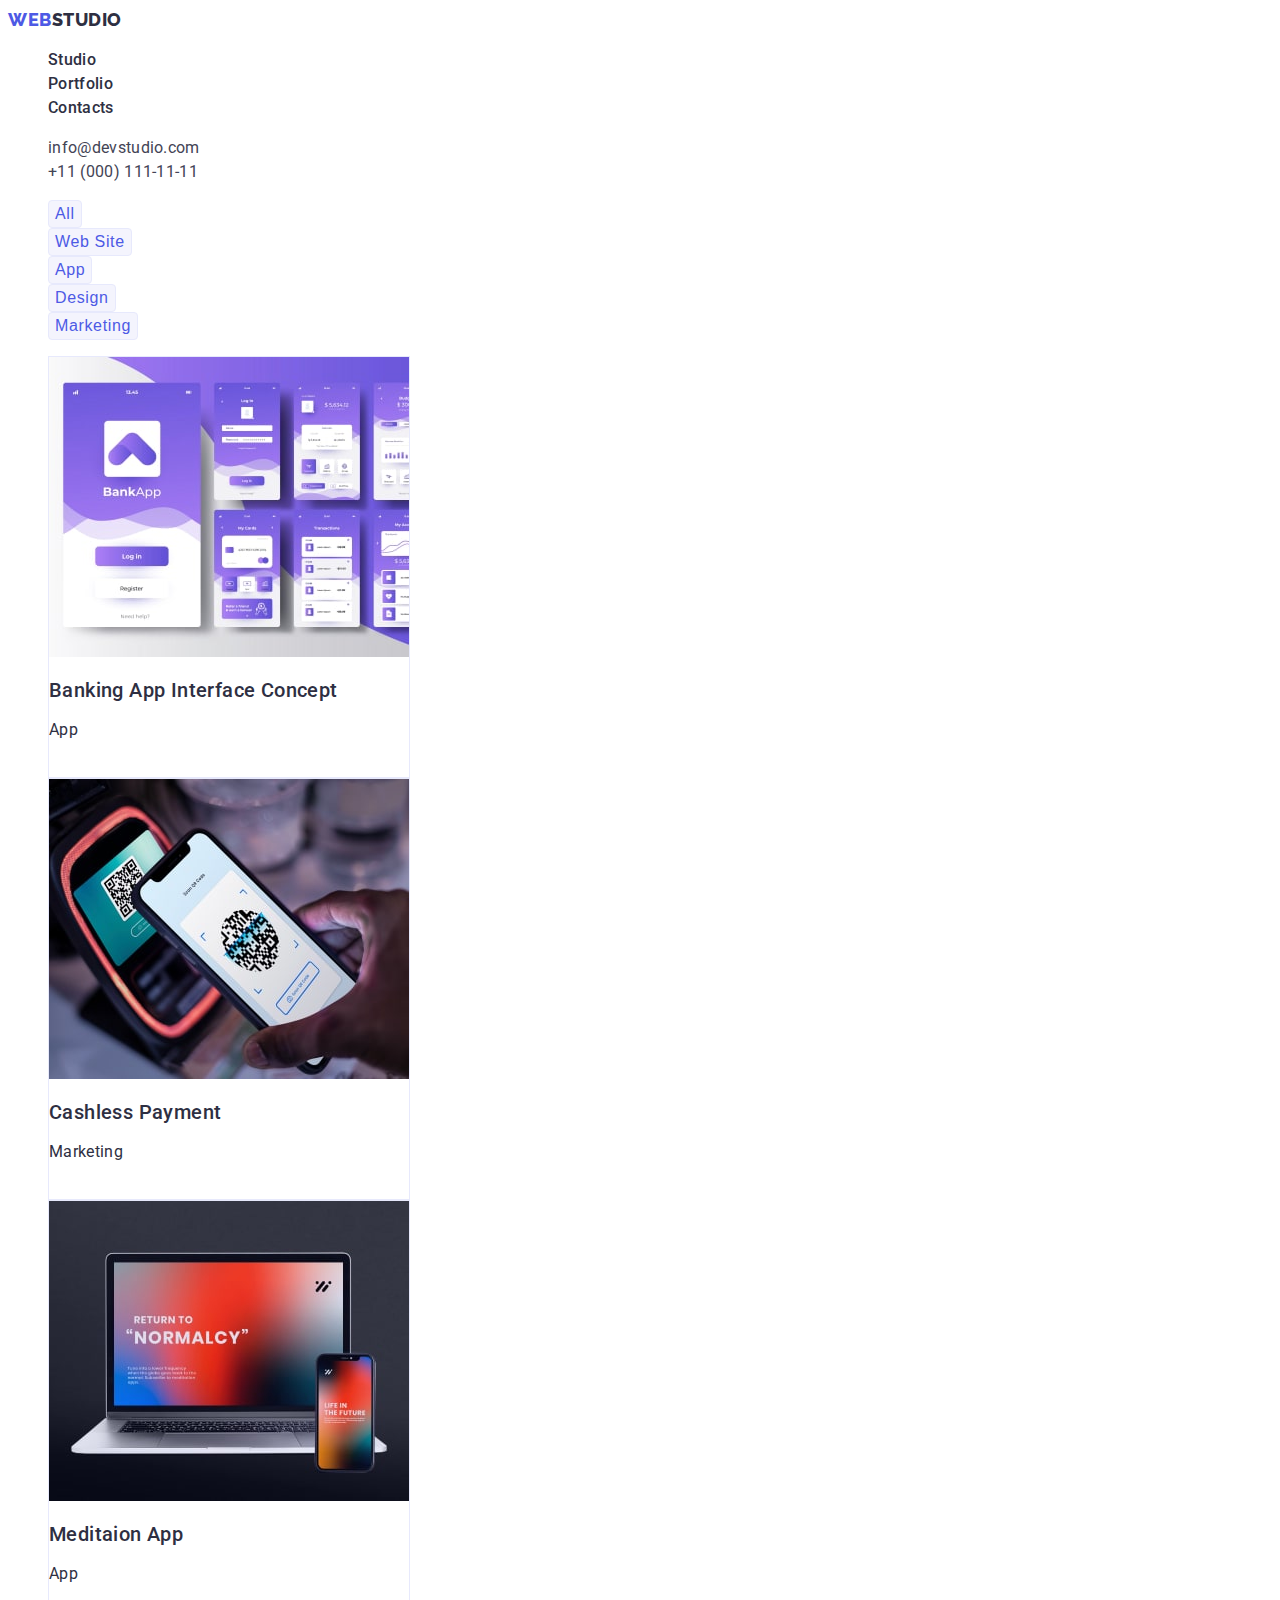
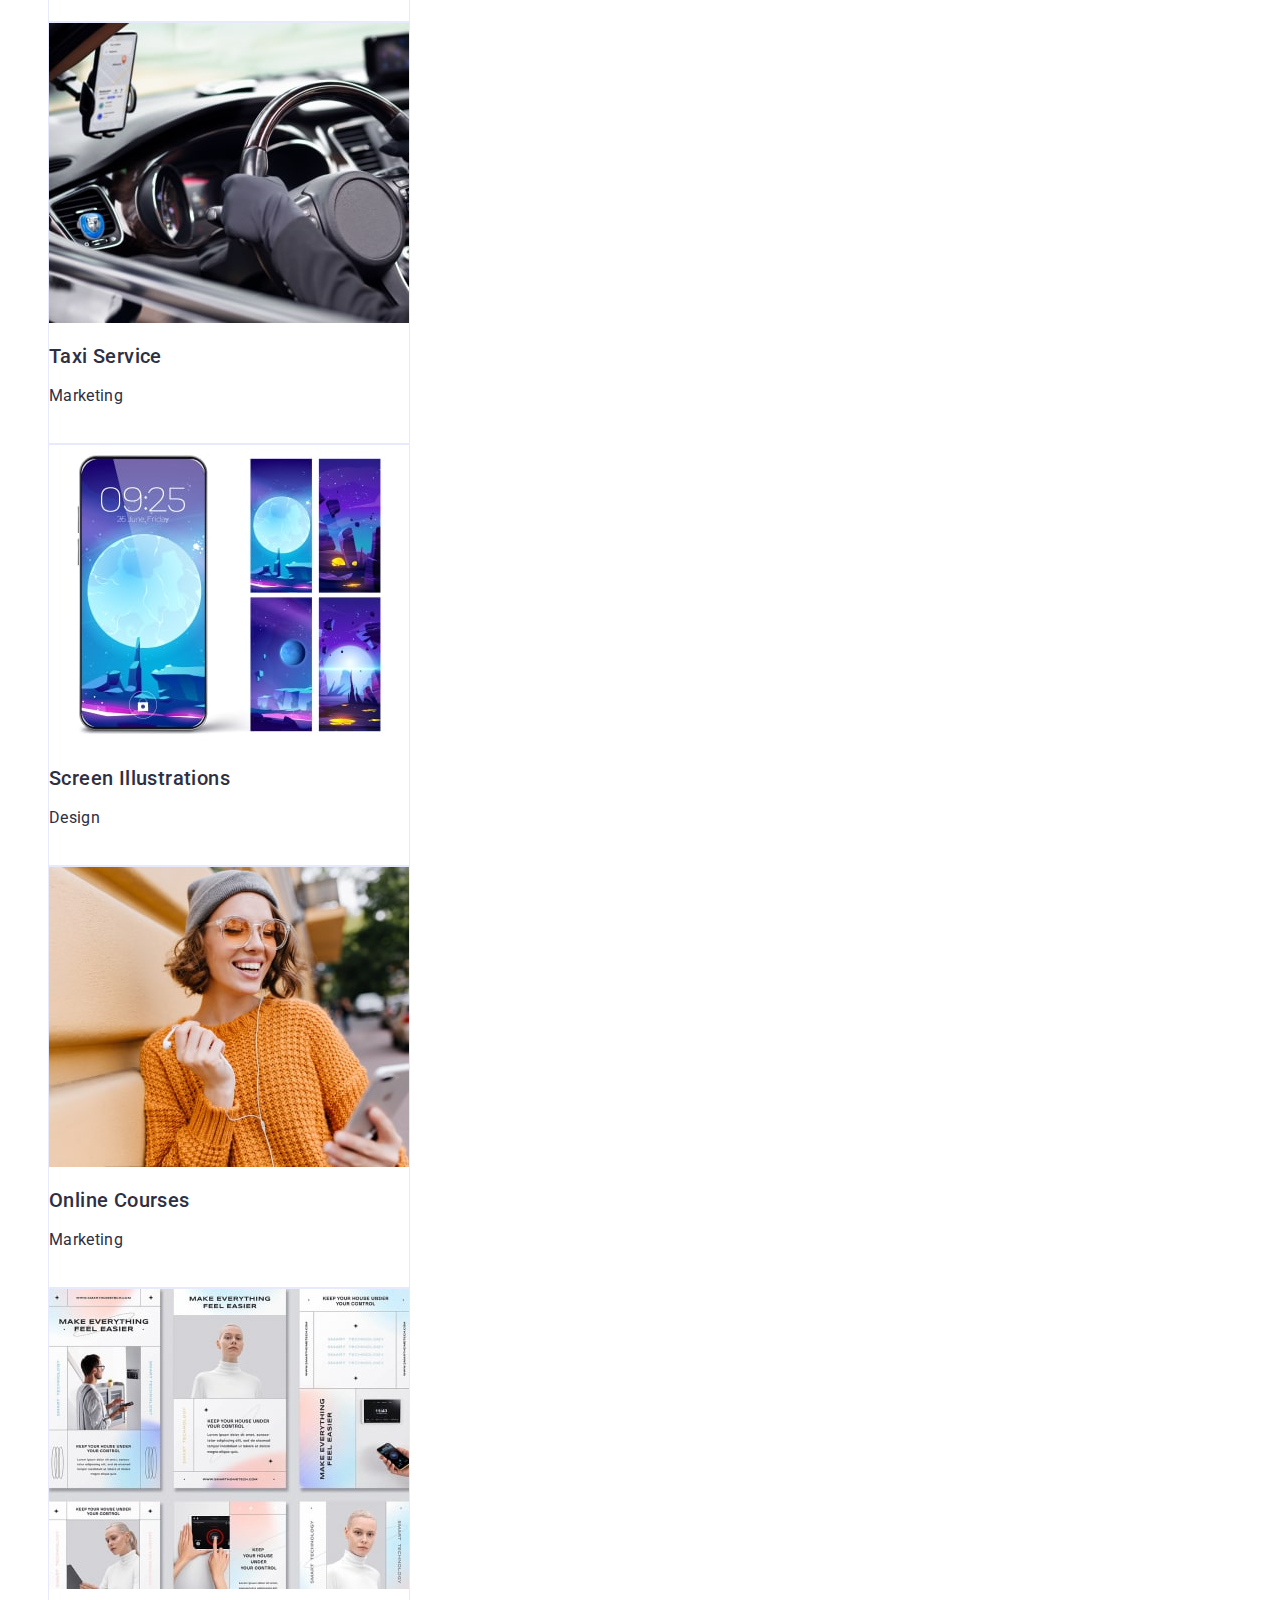
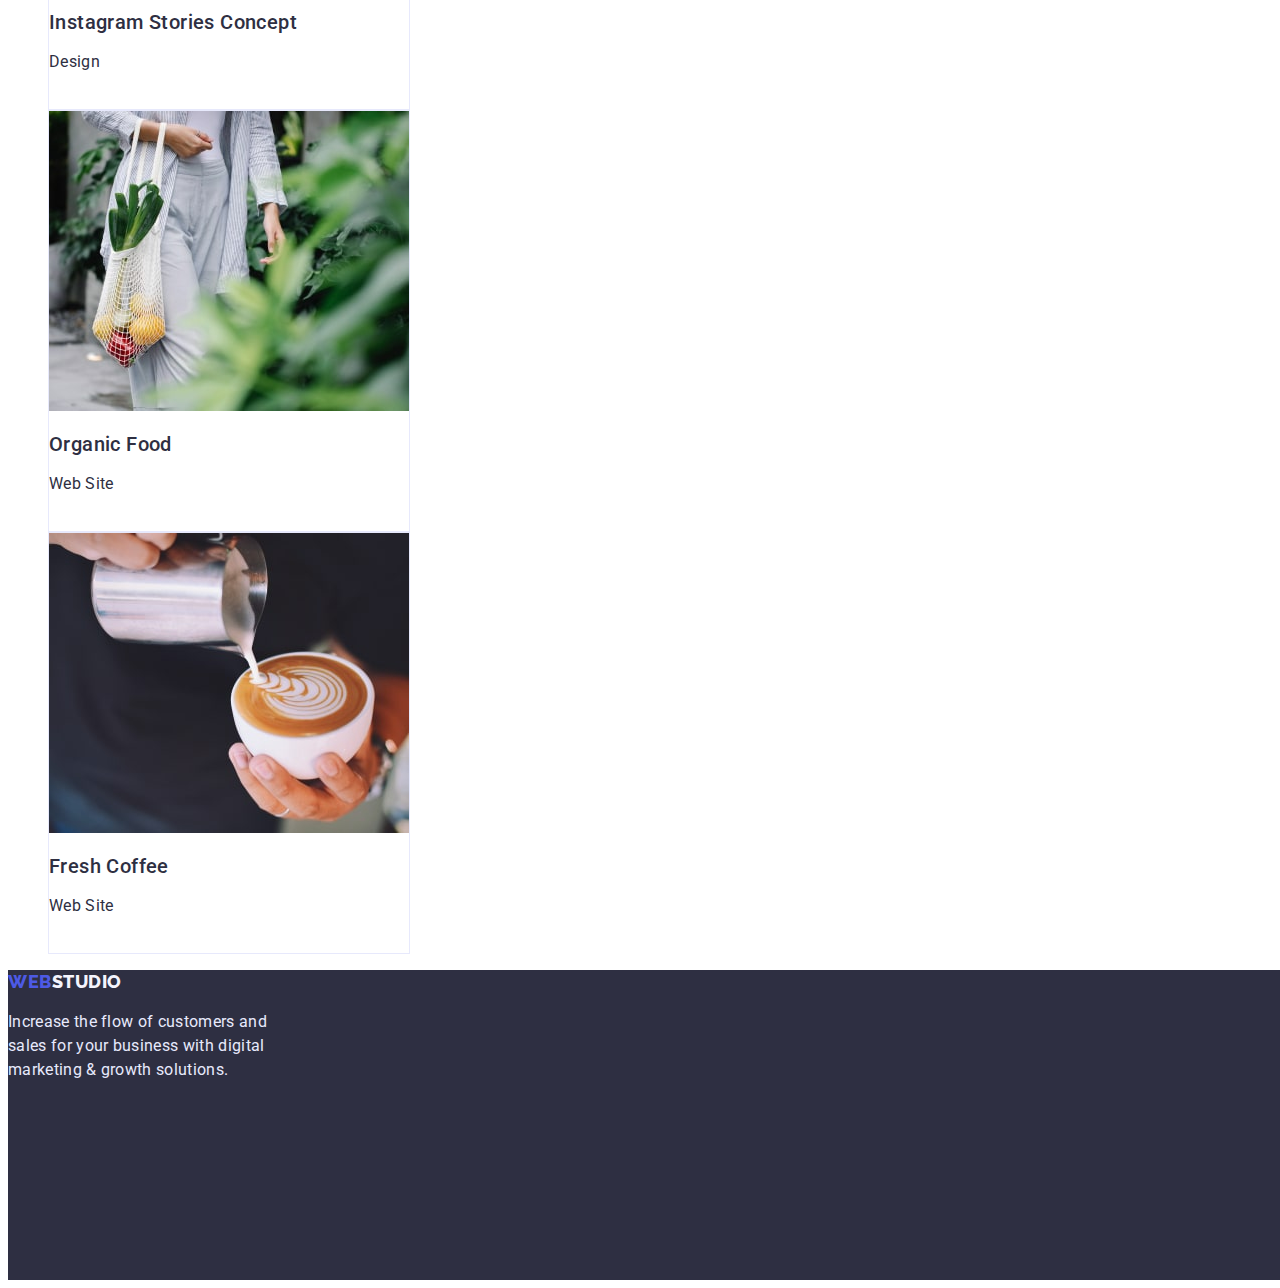
==== portfolio.html @ f9a65865 "corections v1" ====
<!DOCTYPE html>
<html lang="en">
  <head>
    <meta charset="UTF-8"/>
    <meta http-equiv="X-UA-Compatible" content="IE=edge"/>
    <meta name="viewport" content="width=device-width, initial-scale=1.0"/>
    <title>WebStudio</title>
    <link rel="stylesheet" href="./css/styles.css">
    <link rel="preconnect" href="https://fonts.googleapis.com">
    <link rel="preconnect" href="https://fonts.gstatic.com" crossorigin>
    <link href="https://fonts.googleapis.com/css2?family=Raleway:wght@800&family=Roboto:wght@400;500;700;900&display=swap" rel="stylesheet">
  </head>
  <body>
    <header>
      <nav>
        <a href="./index.html" class="logo">Web<span class="logo-color-header">Studio</span></a>
        <ul class="list">
          <li><a href="./index.html" class="link-studio">Studio</a></li>
          <li><a href="./portfolio.html" class="link-portfolio">Portfolio</a></li>
          <li><a href="" class="link-contacts">Contacts</a></li>
        </ul>
      </nav>
      <address class="contacts">
        <ul class="list">
          <li><a href="mailto:info@devstudio.com" class="mail">info@devstudio.com</a></li>
          <li><a href="tel:+110001111111" class="tel">+11 (000) 111-11-11</a></li>
        </ul>
      </address>
    </header>
    <main>
      <div>
        <ul class="list">
          <li><button type="button" class="portfolio-buttons">All</button></li>
          <li><button type="button" class="portfolio-buttons">Web Site</button></li>
          <li><button type="button" class="portfolio-buttons">App</button></li>
          <li><button type="button" class="portfolio-buttons">Design</button></li>
          <li><button type="button" class="portfolio-buttons">Marketing</button></li>
        </ul>
      </div>
      <section class="portfolio">
        <h1 hidden>Our Products</h1>
        <ul class="list">
          <li class="portfolio-item">
            <a href="" class="portfolio-link"><img src="./images/portfolio/bankapp.jpg" alt="Illustration of banking app" width="360" height="300">
            <h2 class="portfolio-title">Banking App Interface Concept</h2>
            <p class="portfolio-description">App</p></a>
          </li>
          <li class="portfolio-item">
            <a href="" class="portfolio-link"><img src="./images/portfolio/cashless.jpg" alt="Payment with phone" width="360" height="300">
            <h2 class="portfolio-title">Cashless Payment</h2>
            <p class="portfolio-description">Marketing</p></a>
          </li>
          <li class="portfolio-item">
              <a href="" class="portfolio-link"><img src="./images/portfolio/meditationapp.jpg" width="360" height="300" alt="Illustration of meditation app">
              <h2 class="portfolio-title">Meditaion App</h2>
            <p class="portfolio-description">App</p></a>
          </li>
          <li class="portfolio-item">
            <a href="" class="portfolio-link"><img src="./images/portfolio/taxi.jpg" width="360" height="300" alt="Man is driving a car">
            <h2 class="portfolio-title">Taxi Service</h2>
            <p class="portfolio-description">Marketing</p></a>
          </li>
          <li class="portfolio-item">
            <a href="" class="portfolio-link"><img src="./images/portfolio/illustrations.jpg" width="360" height="300" alt="Opened screen illustrations app">
            <h2 class="portfolio-title">Screen Illustrations</h2>
            <p class="portfolio-description">Design</p></a>
          </li>
          <li class="portfolio-item">
            <a href="" class="portfolio-link"><img src="./images/portfolio/courses.jpg" width="360" height="300" alt="Woman is listening to music">
            <h2 class="portfolio-title">Online Courses</h2>
            <p class="portfolio-description">Marketing</p></a>
          </li>
          <li class="portfolio-item">
            <a href="" class="portfolio-link"><img src="./images/portfolio/instagramconcept.jpg" width="360" height="300" alt="Design concept">
            <h2 class="portfolio-title">Instagram Stories Concept</h2>
            <p class="portfolio-description">Design</p></a>
          </li>
          <li class="portfolio-item">
            <a href="" class="portfolio-link"><img src="./images/portfolio/organic.jpg" width="360" height="300" alt="Woman is carrying products">
            <h2 class="portfolio-title">Organic Food</h2>
            <p class="portfolio-description">Web Site</p></a>
          </li>
          <li class="portfolio-item">
            <a href="" class="portfolio-link"><img src="./images/portfolio/coffee.jpg" width="360" height="300" alt="Man is making a coffee">
            <h2 class="portfolio-title">Fresh Coffee</h2>
            <p class="portfolio-description">Web Site</p></a>
          </li>
        </ul>
      </section>
    </main>
    <footer class="footer">
      <a href="./index.html" class="logo">Web<span class="logo-color-footer">Studio</span></a>
      <p class="footer-text">
        Increase the flow of customers and sales for your business with digital
        marketing & growth solutions.
      </p>
    </footer>
  </body>
</html>
---- css/styles.css ----
:root {
    --text-color:#434455;
    --subtext-color:#8E8F99;
    --hero-background:#2E2F42;
    --brand-color:#4D5AE5;
    --background-color:#FFFFFF;
    --light-background:#F4F4FD;
    --navy-blue:#2E2F42;
    --button-hover:#404BBF;
    --white: #FFFFFF;
    --cornflower: #E7E9FC;
    }
body {
    font-family: 'Roboto', sans-serif;
    color: var(--text-color);
    background-color: var(--background-color);
    width: 1440px;
}
/*header*/
.logo {
    font-family: 'Raleway', sans-serif;
font-weight: 800;
font-size: 18px;
line-height: 1.33;
display: flex;
align-items: center;
letter-spacing: 0.03em;
text-transform: uppercase;
text-decoration: none;
color: var(--brand-color);
}
.logo-color-header {
color: var(--navy-blue);
}
.list {
    list-style: none;
}

.link-portfolio, .link-studio, .link-contacts  {
    font-family: 'Roboto', sans-serif;
font-weight: 500;
font-size: 16px;
line-height: 1.5;
letter-spacing: 0.02em;
text-decoration-line: none;
color: var(--navy-blue);
}
.mail, .tel {
    font-style: normal;
font-size: 16px;
line-height: 1.5;
letter-spacing: 0.02em;
text-decoration: none;
color: var(--text-color);
}
/*hero*/
.hero {
    background-color: var(--hero-background);
height: 600px;
}
.hero-header {
    width: 496px;
height: 120px;
position: absolute;
margin-top: 182px;
margin-left: 472px;
font-weight: 700;
font-size: 56px;
line-height: 1.07;
text-align: center;
letter-spacing: 0.02em;
color: var(--white);
}
.order-button {
    font-family: 'Roboto', sans-serif;
    position: absolute;
width: 169px;
height: 56px;
box-shadow: 0px 4px 4px rgba(0, 0, 0, 0.15);
border-radius: 4px;
color: var(--white);
background-color: var(--brand-color);
margin-top: 356px;
margin-left: 636px;
border: none;
font-weight: 500;
font-size: 16px;
line-height: 1.5;
align-items: center;
letter-spacing: 0.04em;
color: var(--white);
cursor: pointer;
}
.order-button:hover {
    background-color: var(--button-hover);
}
.advantages-title {
    font-weight: 500;
font-size: 20px;
line-height: 1.2;
letter-spacing: 0.02em;
color: var(--navy-blue);
}
.advantages-text {
    font-size: 16px;
line-height: 1.5;
letter-spacing: 0.02em;
}
.products-title, .team-title {
font-weight: 700;
font-size: 36px;
line-height: 40px;
text-align: center;
letter-spacing: 0.02em;
text-transform: capitalize;
color: var(--navy-blue);
}
.team {
    background-color: var(--light-background);
}
.team-member {
    line-height: 1.11;
    width: 264px;
height: 380px;
box-shadow: 0px 1px 6px rgba(46, 47, 66, 0.08), 0px 1px 1px rgba(46, 47, 66, 0.16), 0px 2px 1px rgba(46, 47, 66, 0.08);
border-radius: 0px 0px 4px 4px;
background-color: var(--background-color);
text-align: center;
}
.team-name {
font-weight: 500;
font-size: 20px;
line-height: 1.2;
letter-spacing: 0.02em;
color: var(--navy-blue);
}
.team-profesion {
font-weight: 400;
font-size: 16px;
line-height: 1.5;
letter-spacing: 0.02em;
color: var(--text-color);
}
/*footer*/
.footer {
    background-color: var(--navy-blue);
height: 310px;
}
.logo-color-footer {
    color: var(--light-background);
    
}
.footer-text {
    width: 264px;
height: 72px;
font-size: 16px;
line-height: 1.5;
letter-spacing: 0.02em;
color: var(--cornflower);
}
.link-studio:hover,
.link-portfolio:hover,
.link-contacts:hover,
.mail:hover,
.tel:hover,
.link-studio:active,
.link-portfolio:active,
.link-contacts:active,
.mail:active,
.tel:active {
    color: var(--button-hover);
}
/*portfolio*/
.portfolio-buttons {
font-weight: 500;
font-size: 16px;
line-height: 1.5;
display: flex;
align-items: center;
text-align: center;
letter-spacing: 0.04em;
color: var(--brand-color);
background: var(--light-background);
border: 1px solid var(--cornflower);
border-radius: 4px;
cursor: pointer;
}
.portfolio-buttons:hover {
background-color: var(--button-hover);
color: var(--white);
}
.portfolio-link {
    text-decoration: none;
}
.portfolio-item {
    width: 360px;
height: 420px;
left: 156px;
top: 288px;
background: var(--white);
border: 1px solid var(--cornflower);
}
.portfolio-title {
    text-decoration: none;
font-weight: 500;
font-size: 20px;
line-height: 1.2;
letter-spacing: 0.02em;
color: var(--navy-blue);
}
.portfolio-description {
    text-decoration: none;
font-size: 16px;
line-height: 1.5;
letter-spacing: 0.02em;
color: var(--navy-blue);
}
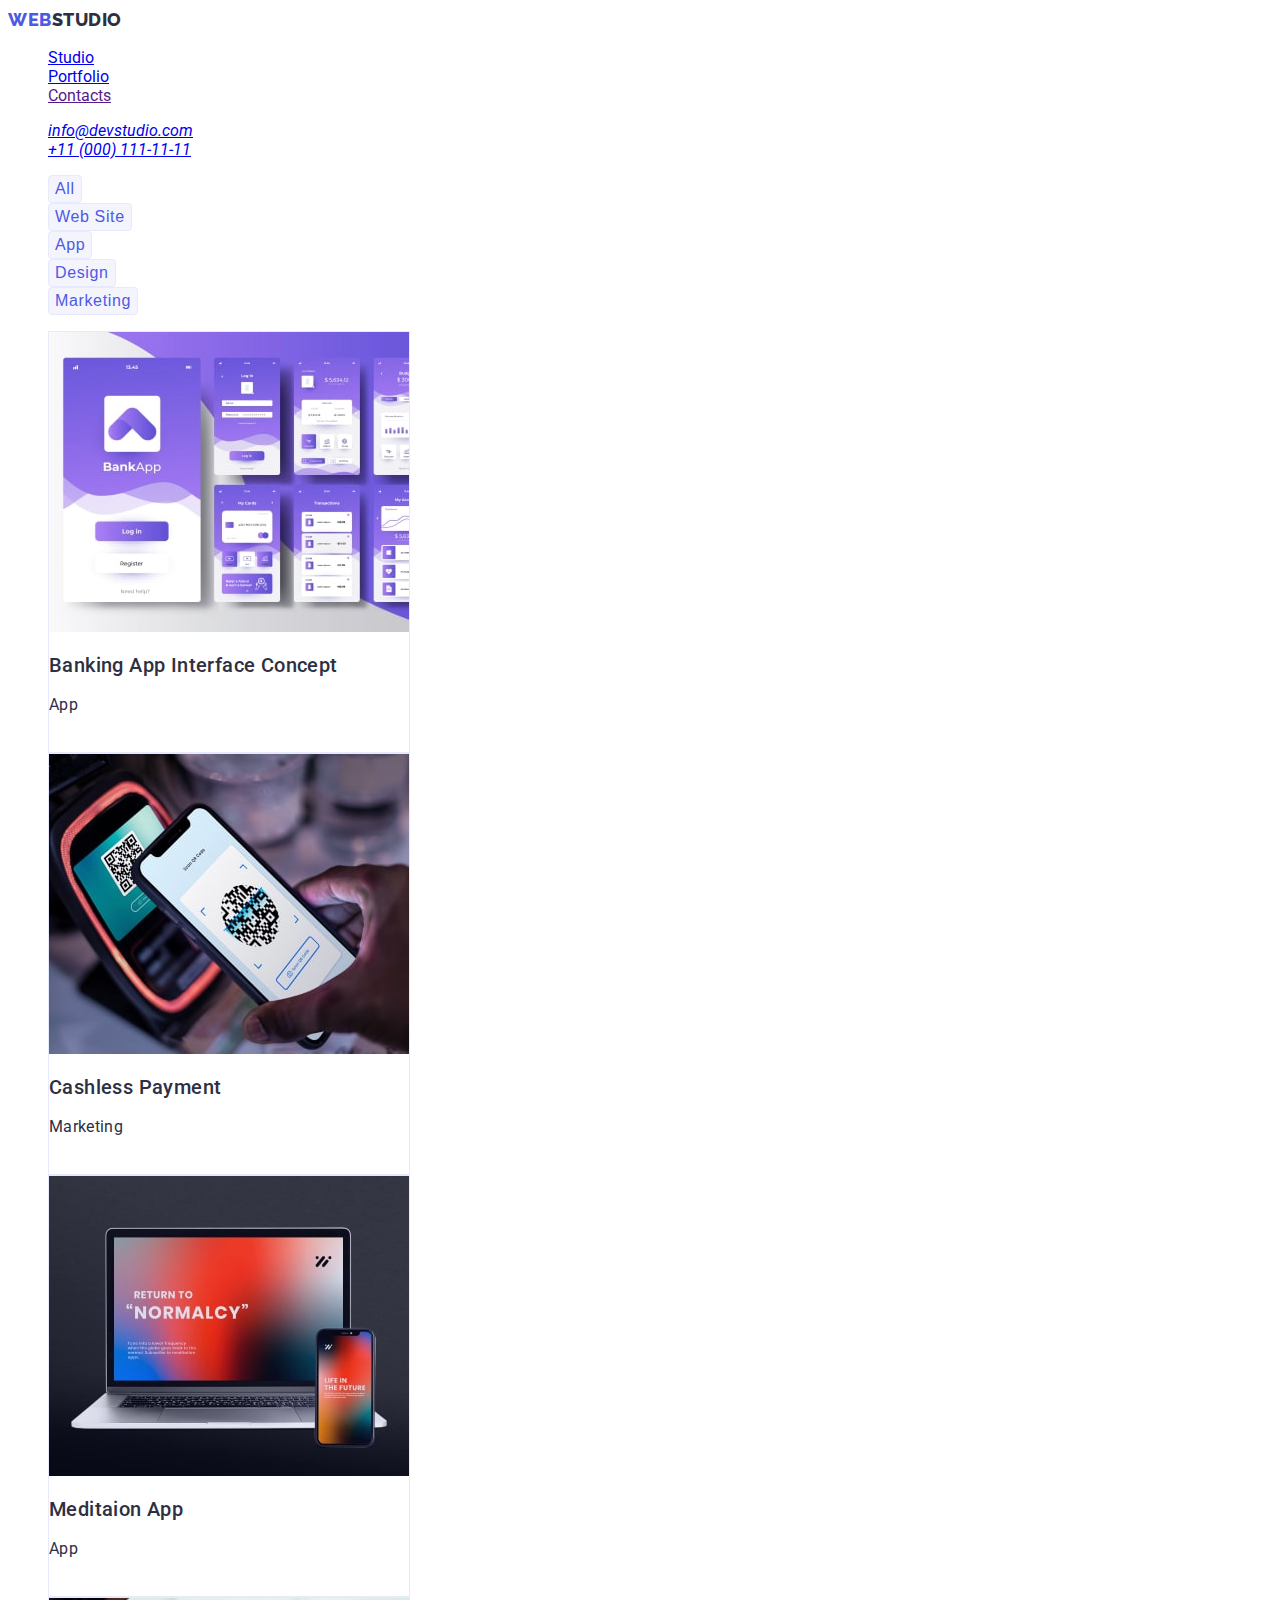
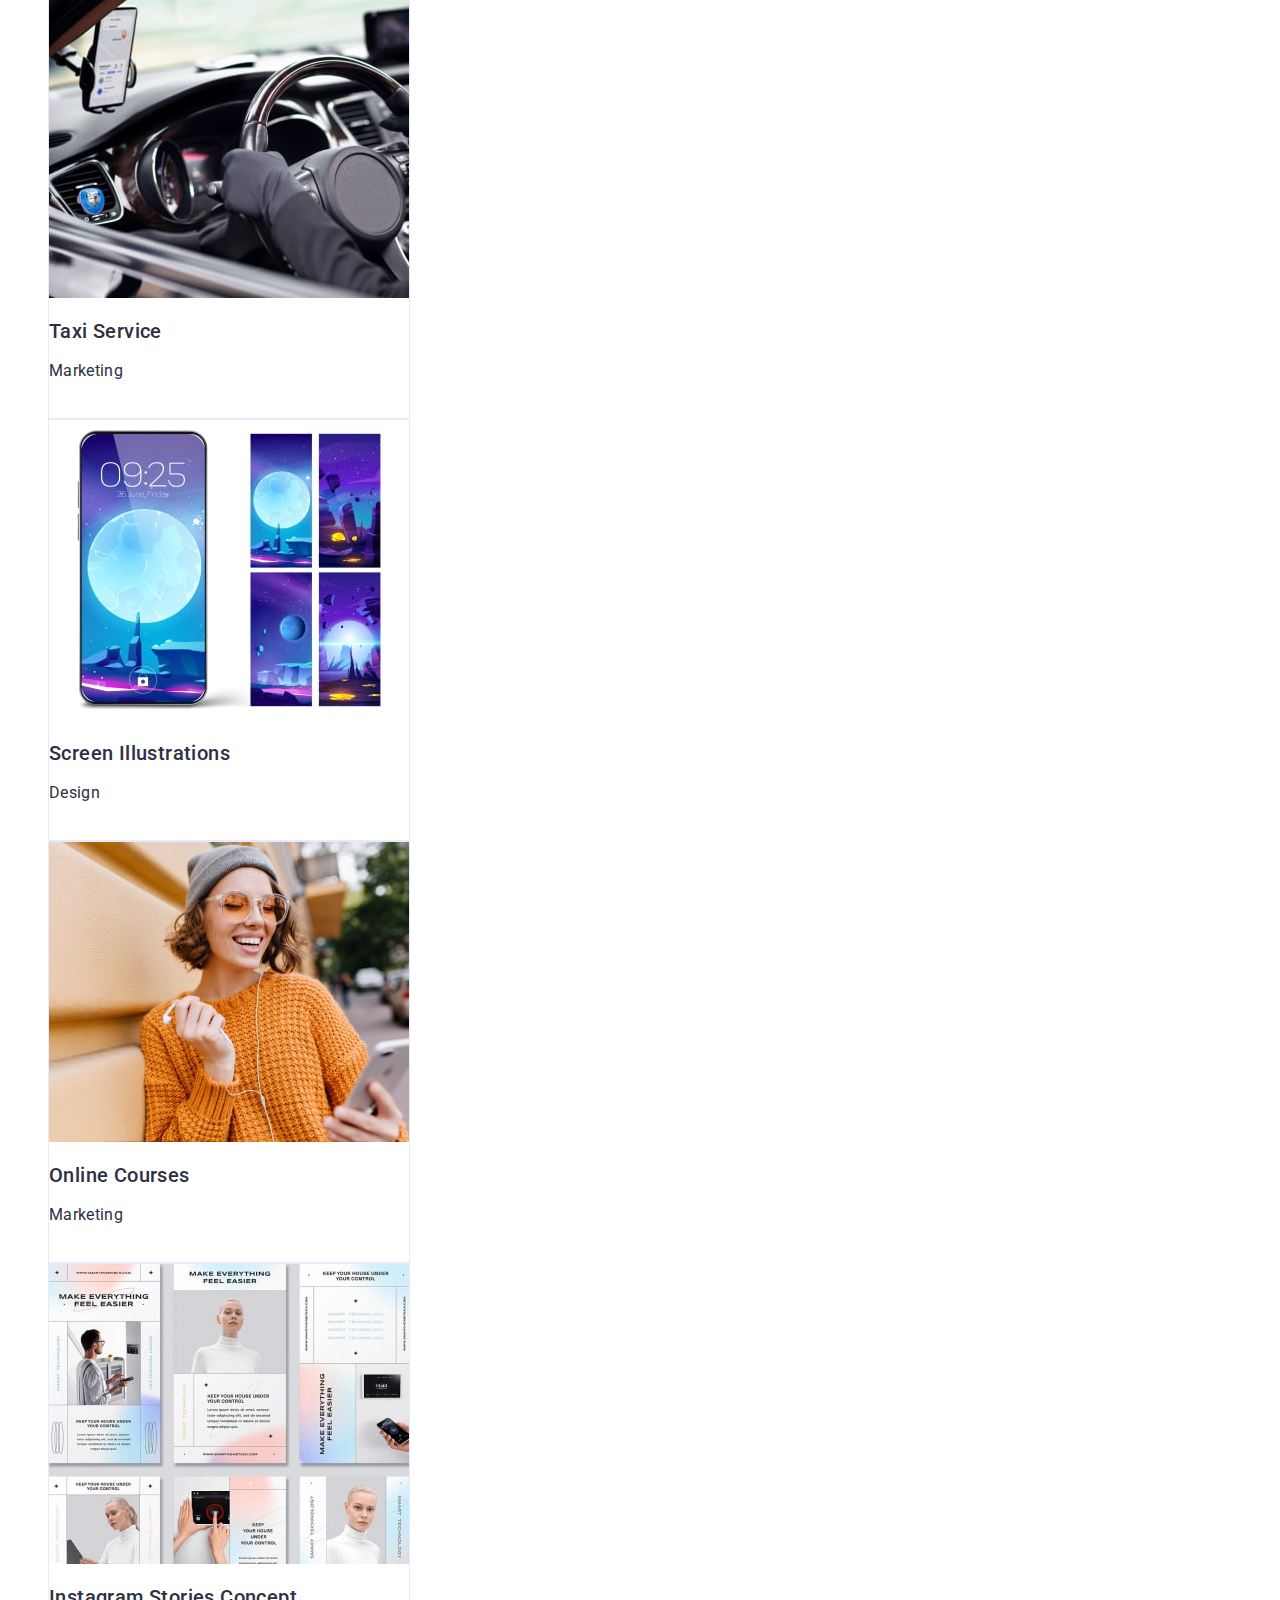
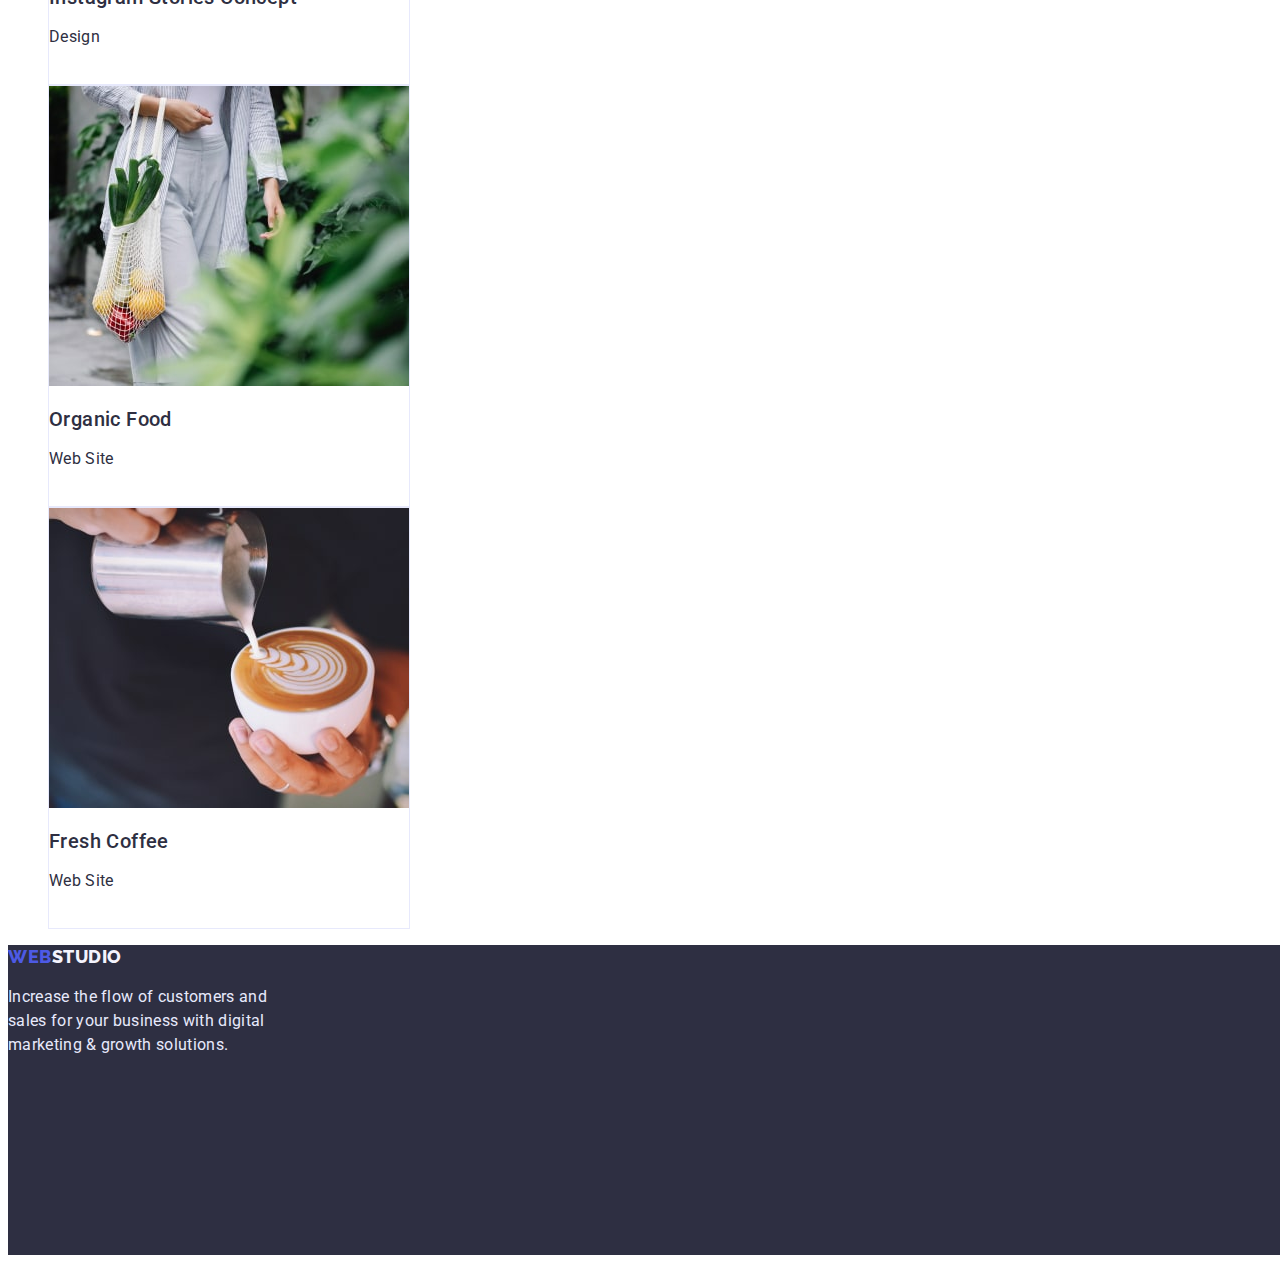
==== commit ec8ab6ab: "corections v2" ====
--- a/portfolio.html
+++ b/portfolio.html
@@ -28,7 +28,7 @@
       </address>
     </header>
     <main>
-      <div>
+      <section>
         <ul class="list">
           <li><button type="button" class="portfolio-buttons">All</button></li>
           <li><button type="button" class="portfolio-buttons">Web Site</button></li>
@@ -36,7 +36,7 @@
           <li><button type="button" class="portfolio-buttons">Design</button></li>
           <li><button type="button" class="portfolio-buttons">Marketing</button></li>
         </ul>
-      </div>
+      </section>
       <section class="portfolio">
         <h1 hidden>Our Products</h1>
         <ul class="list">
--- a/css/styles.css
+++ b/css/styles.css
@@ -36,7 +36,7 @@
     list-style: none;
 }
 
-.link-portfolio, .link-studio, .link-contacts  {
+.link  {
     font-family: 'Roboto', sans-serif;
 font-weight: 500;
 font-size: 16px;
@@ -45,7 +45,7 @@
 text-decoration-line: none;
 color: var(--navy-blue);
 }
-.mail, .tel {
+.mail-tel {
     font-style: normal;
 font-size: 16px;
 line-height: 1.5;
@@ -109,7 +109,7 @@
 .products-title, .team-title {
 font-weight: 700;
 font-size: 36px;
-line-height: 40px;
+line-height: 1.11;
 text-align: center;
 letter-spacing: 0.02em;
 text-transform: capitalize;
@@ -158,16 +158,10 @@
 letter-spacing: 0.02em;
 color: var(--cornflower);
 }
-.link-studio:hover,
-.link-portfolio:hover,
-.link-contacts:hover,
-.mail:hover,
-.tel:hover,
-.link-studio:active,
-.link-portfolio:active,
-.link-contacts:active,
-.mail:active,
-.tel:active {
+.link:hover,
+.mail-tel:hover,
+.link:focus,
+.mail-tel:focus {
     color: var(--button-hover);
 }
 /*portfolio*/
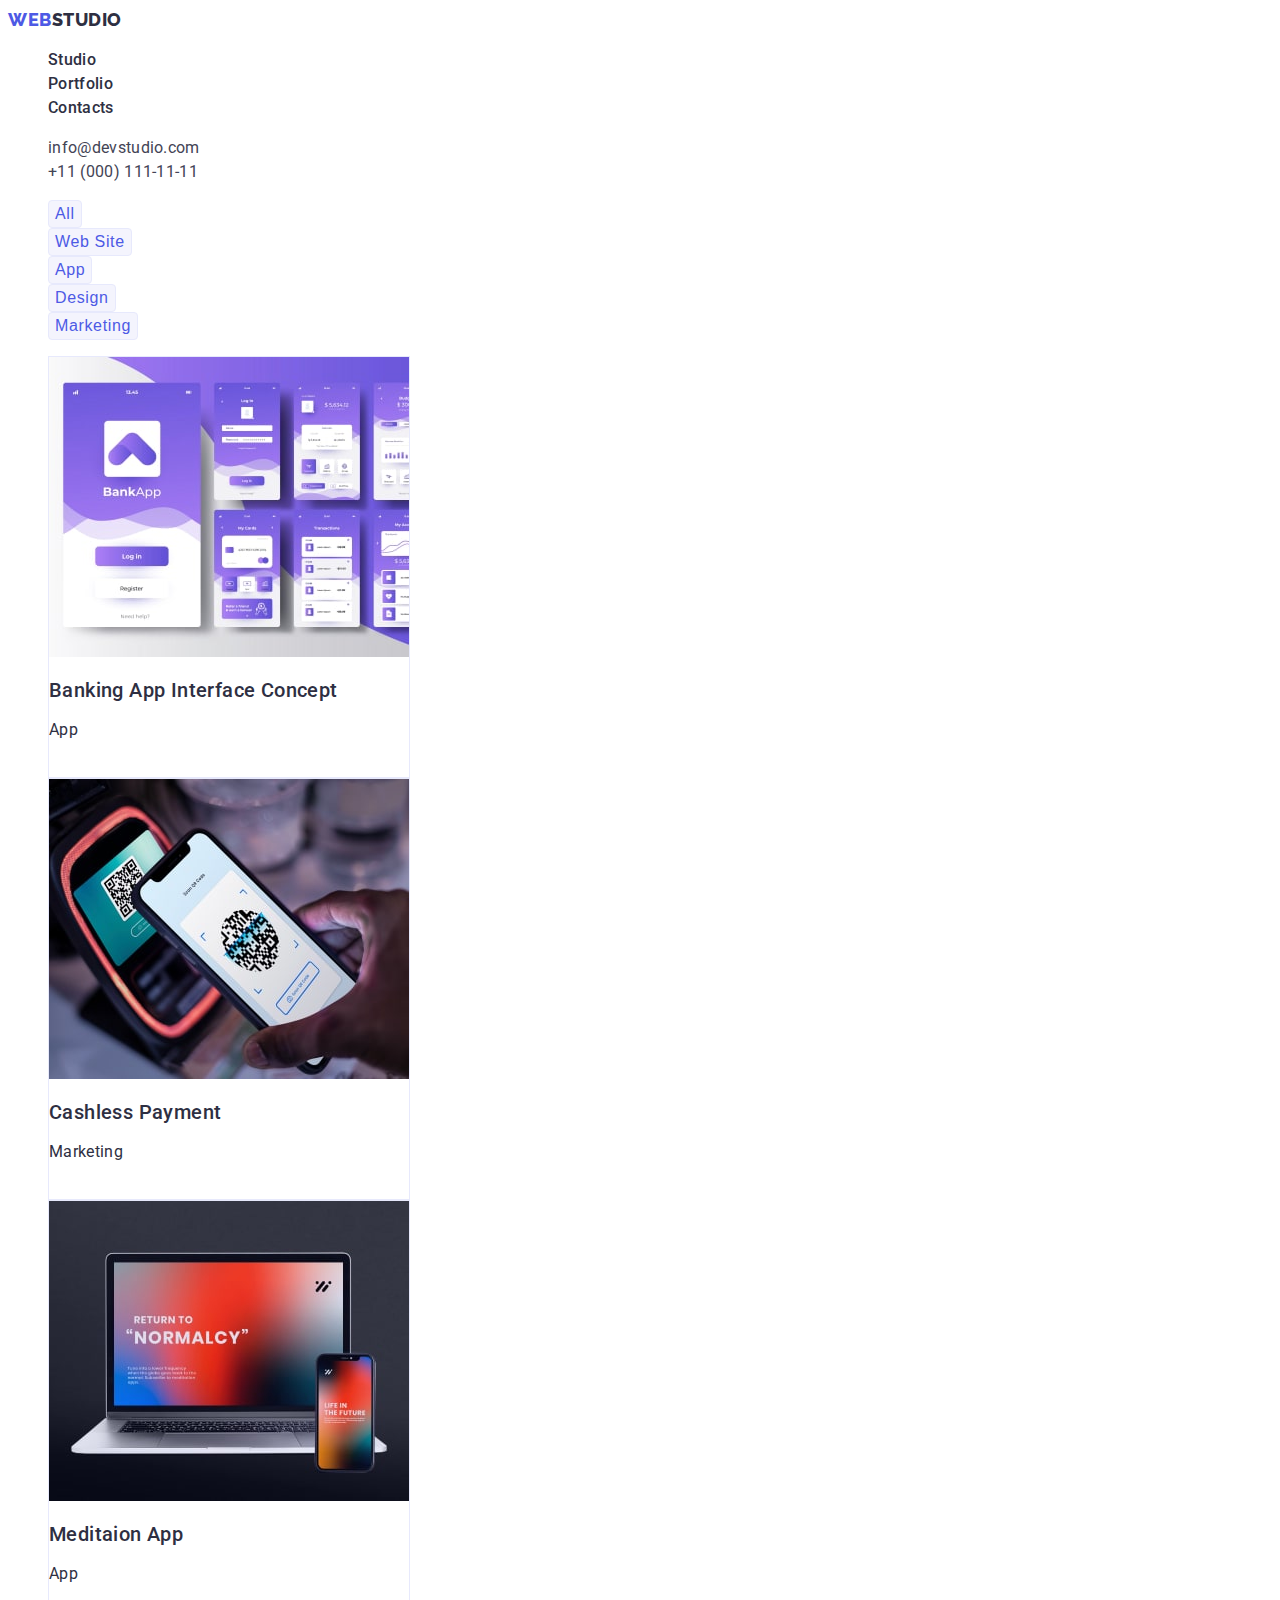
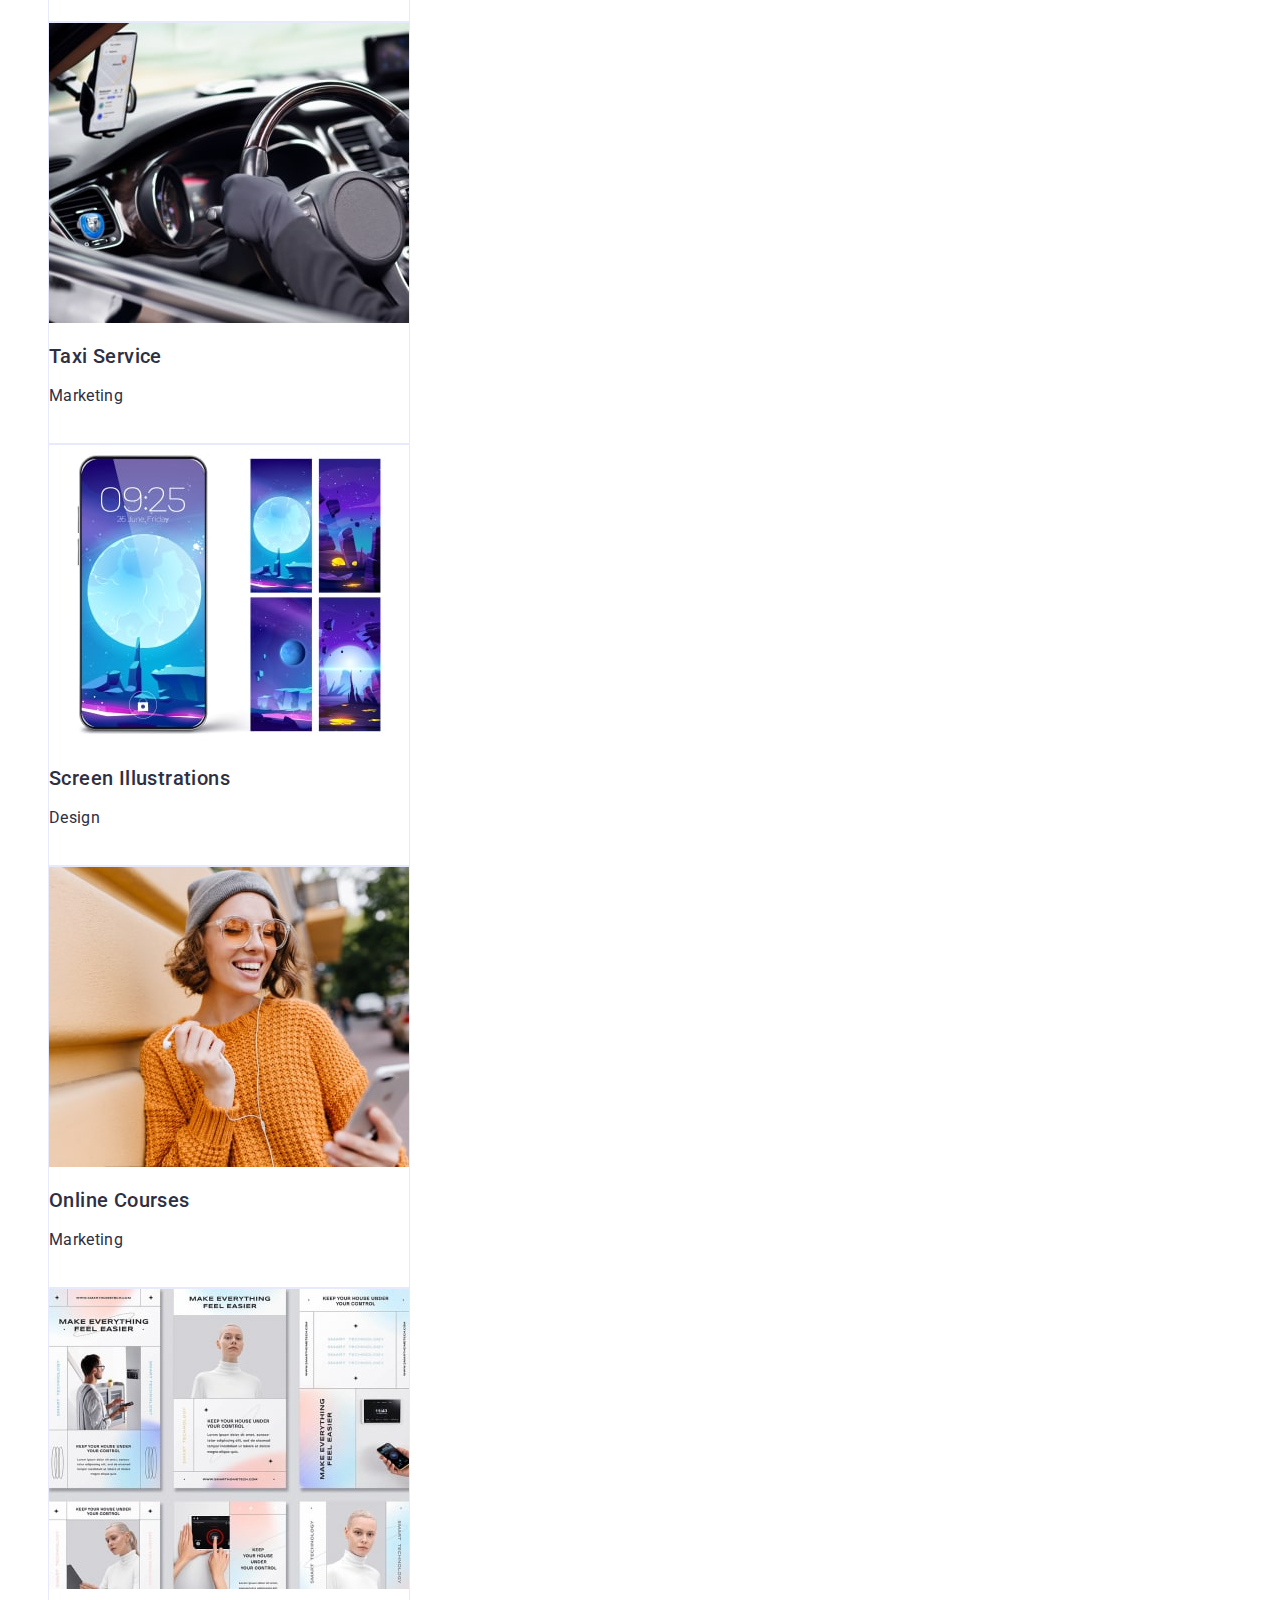
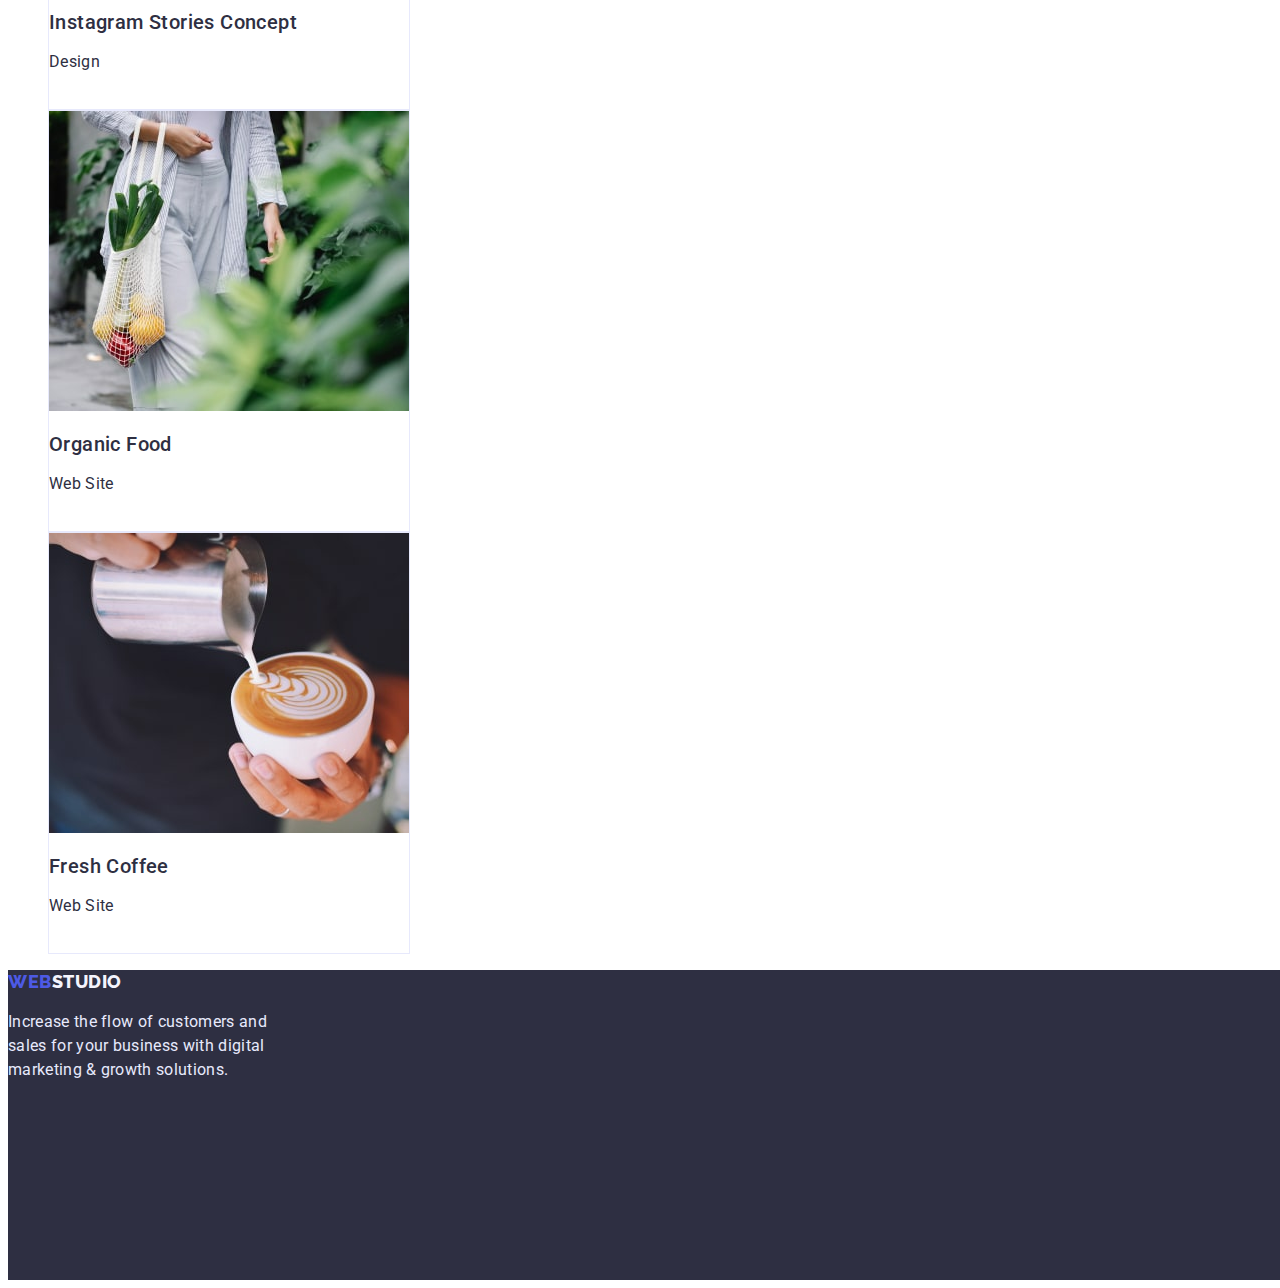
==== commit 9cb10107: "Update portfolio.html" ====
--- a/portfolio.html
+++ b/portfolio.html
@@ -15,15 +15,15 @@
       <nav>
         <a href="./index.html" class="logo">Web<span class="logo-color-header">Studio</span></a>
         <ul class="list">
-          <li><a href="./index.html" class="link-studio">Studio</a></li>
-          <li><a href="./portfolio.html" class="link-portfolio">Portfolio</a></li>
-          <li><a href="" class="link-contacts">Contacts</a></li>
+          <li><a href="./index.html" class="link">Studio</a></li>
+          <li><a href="./portfolio.html" class="link">Portfolio</a></li>
+          <li><a href="" class="link">Contacts</a></li>
         </ul>
       </nav>
       <address class="contacts">
         <ul class="list">
-          <li><a href="mailto:info@devstudio.com" class="mail">info@devstudio.com</a></li>
-          <li><a href="tel:+110001111111" class="tel">+11 (000) 111-11-11</a></li>
+          <li><a href="mailto:info@devstudio.com" class="mail-tel">info@devstudio.com</a></li>
+          <li><a href="tel:+110001111111" class="mail-tel">+11 (000) 111-11-11</a></li>
         </ul>
       </address>
     </header>
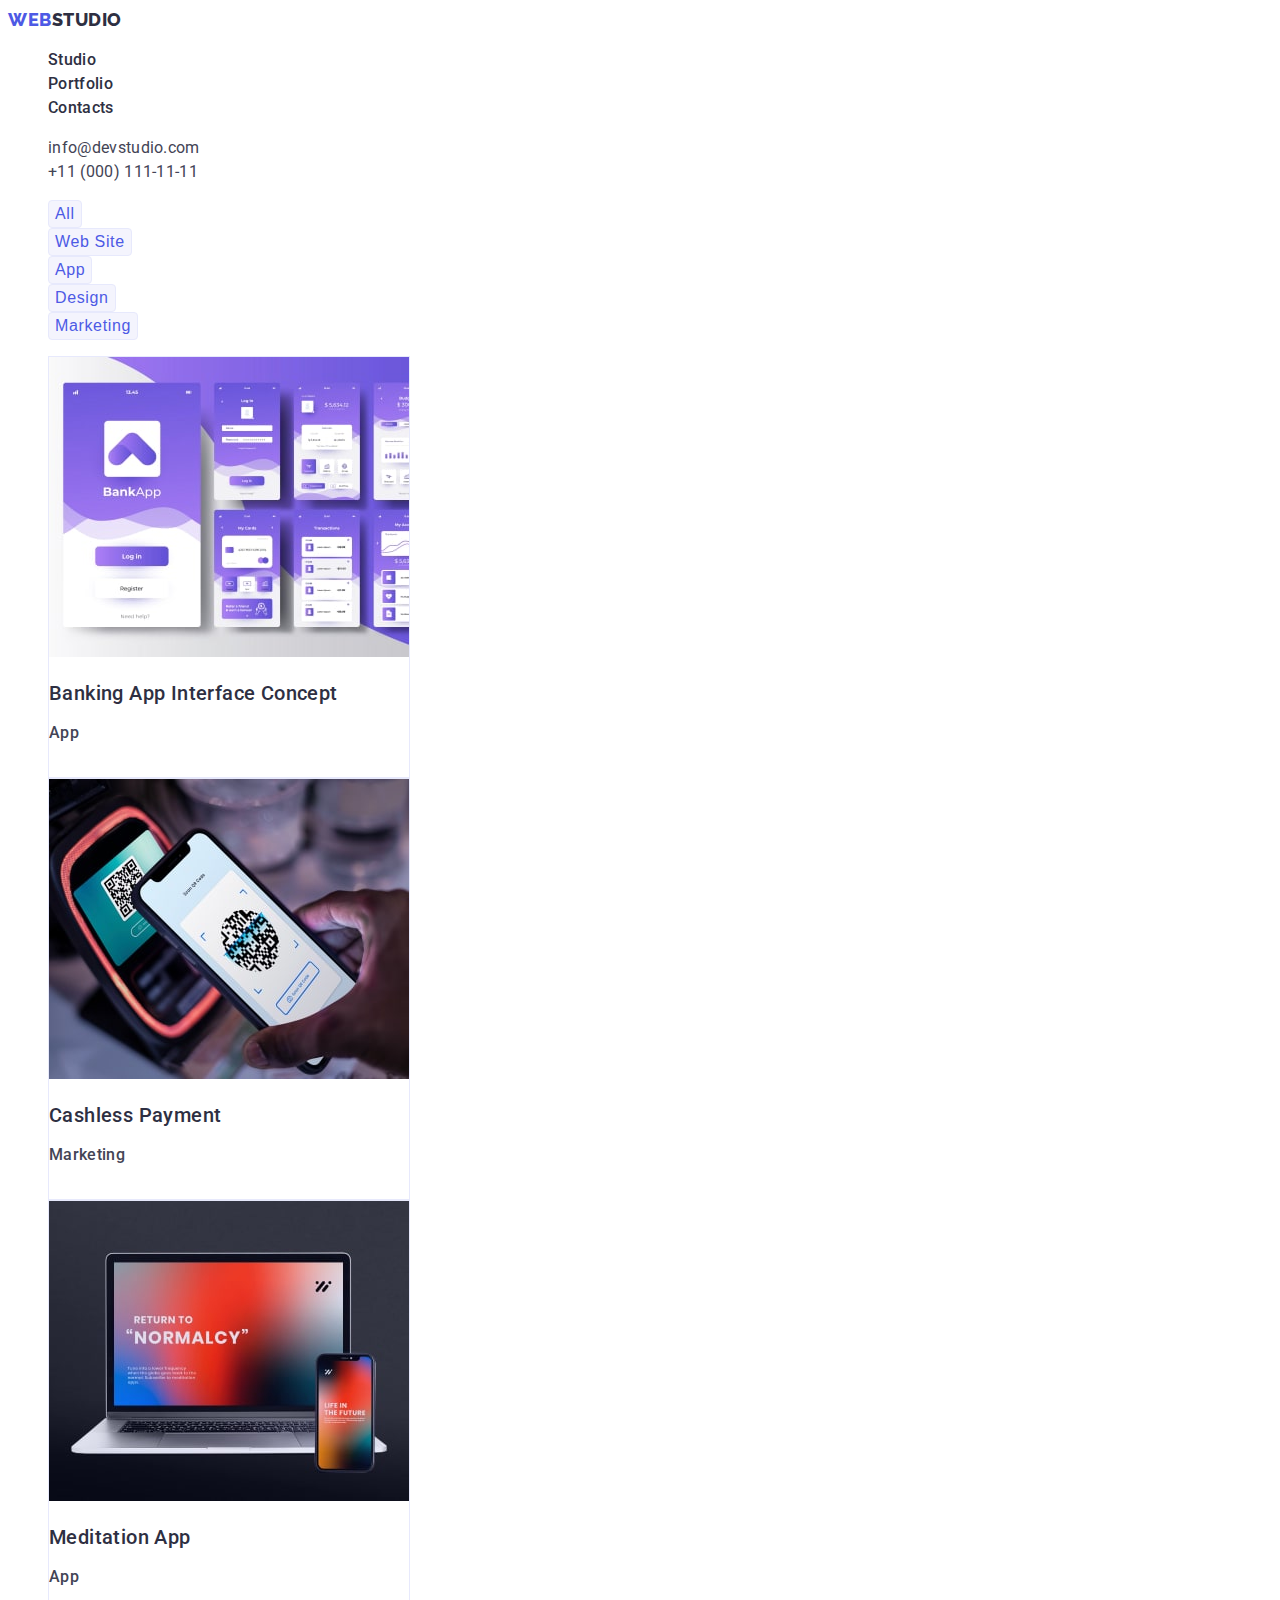
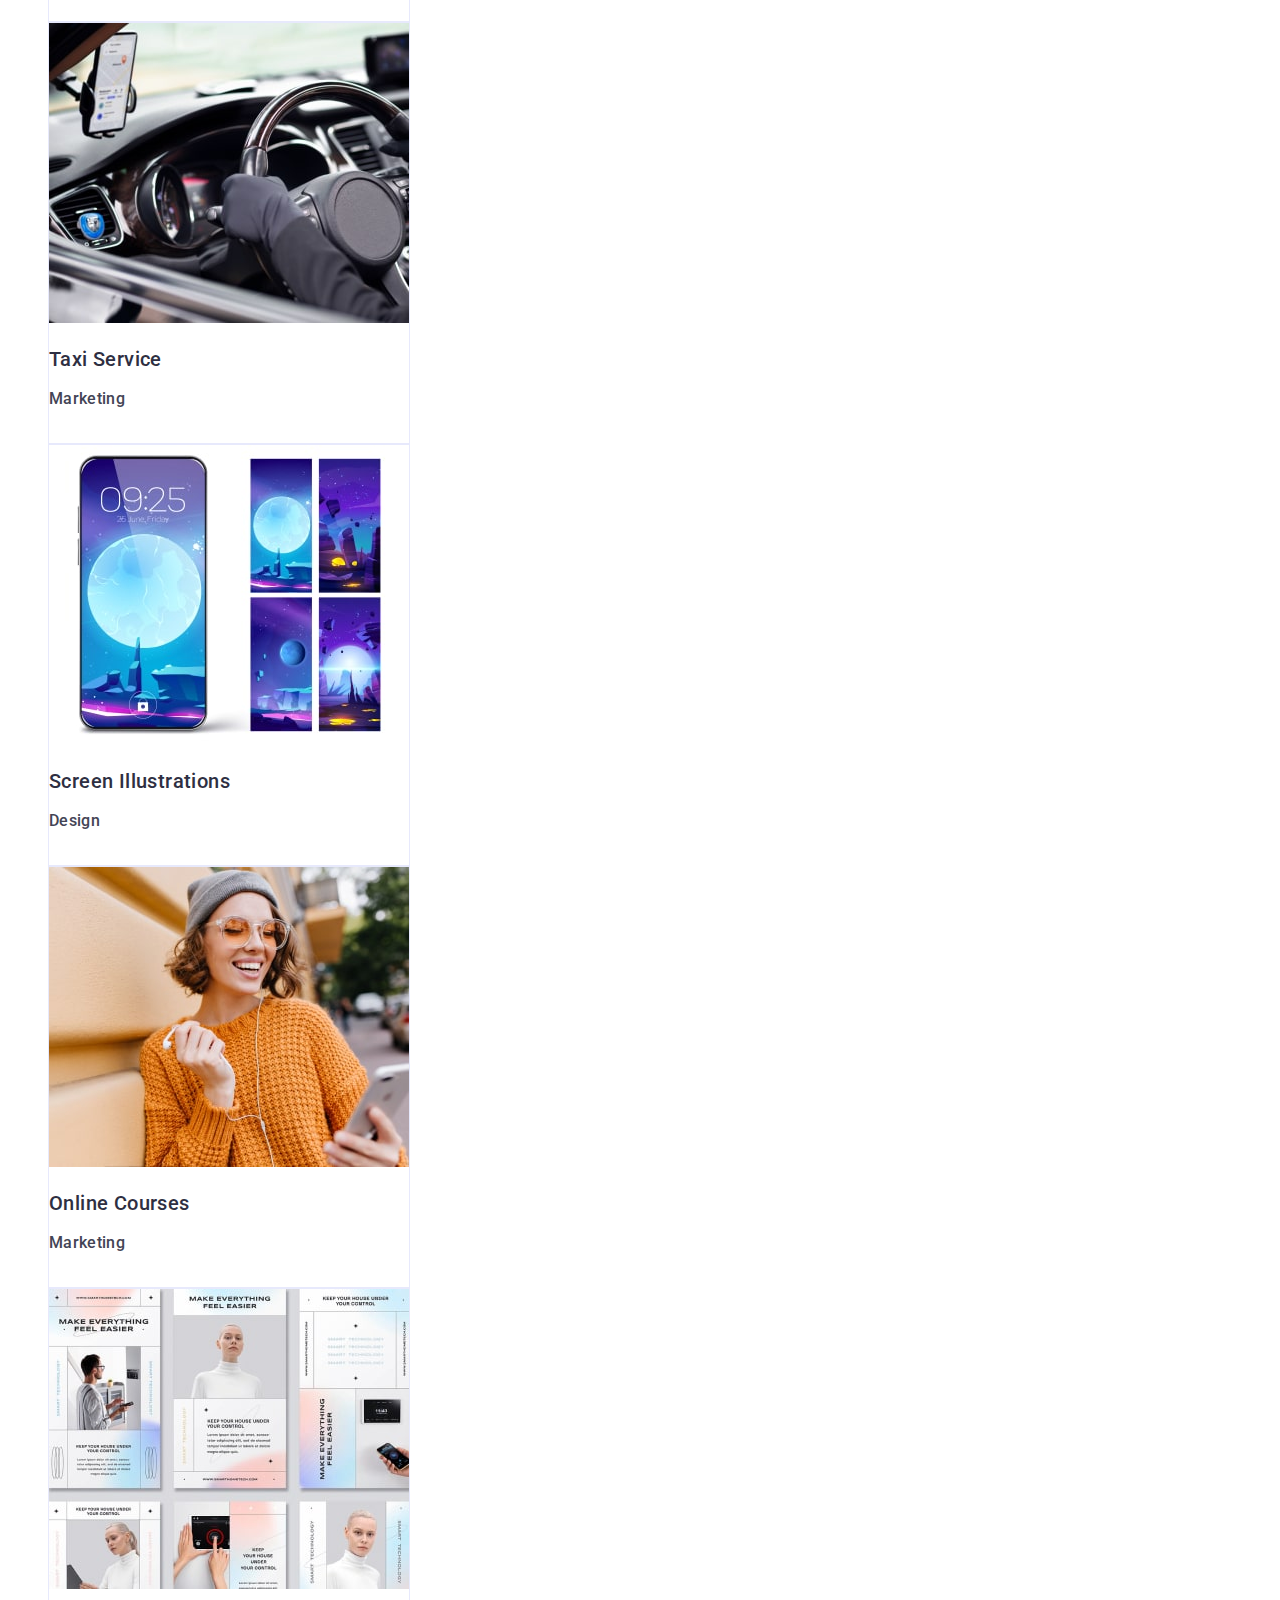
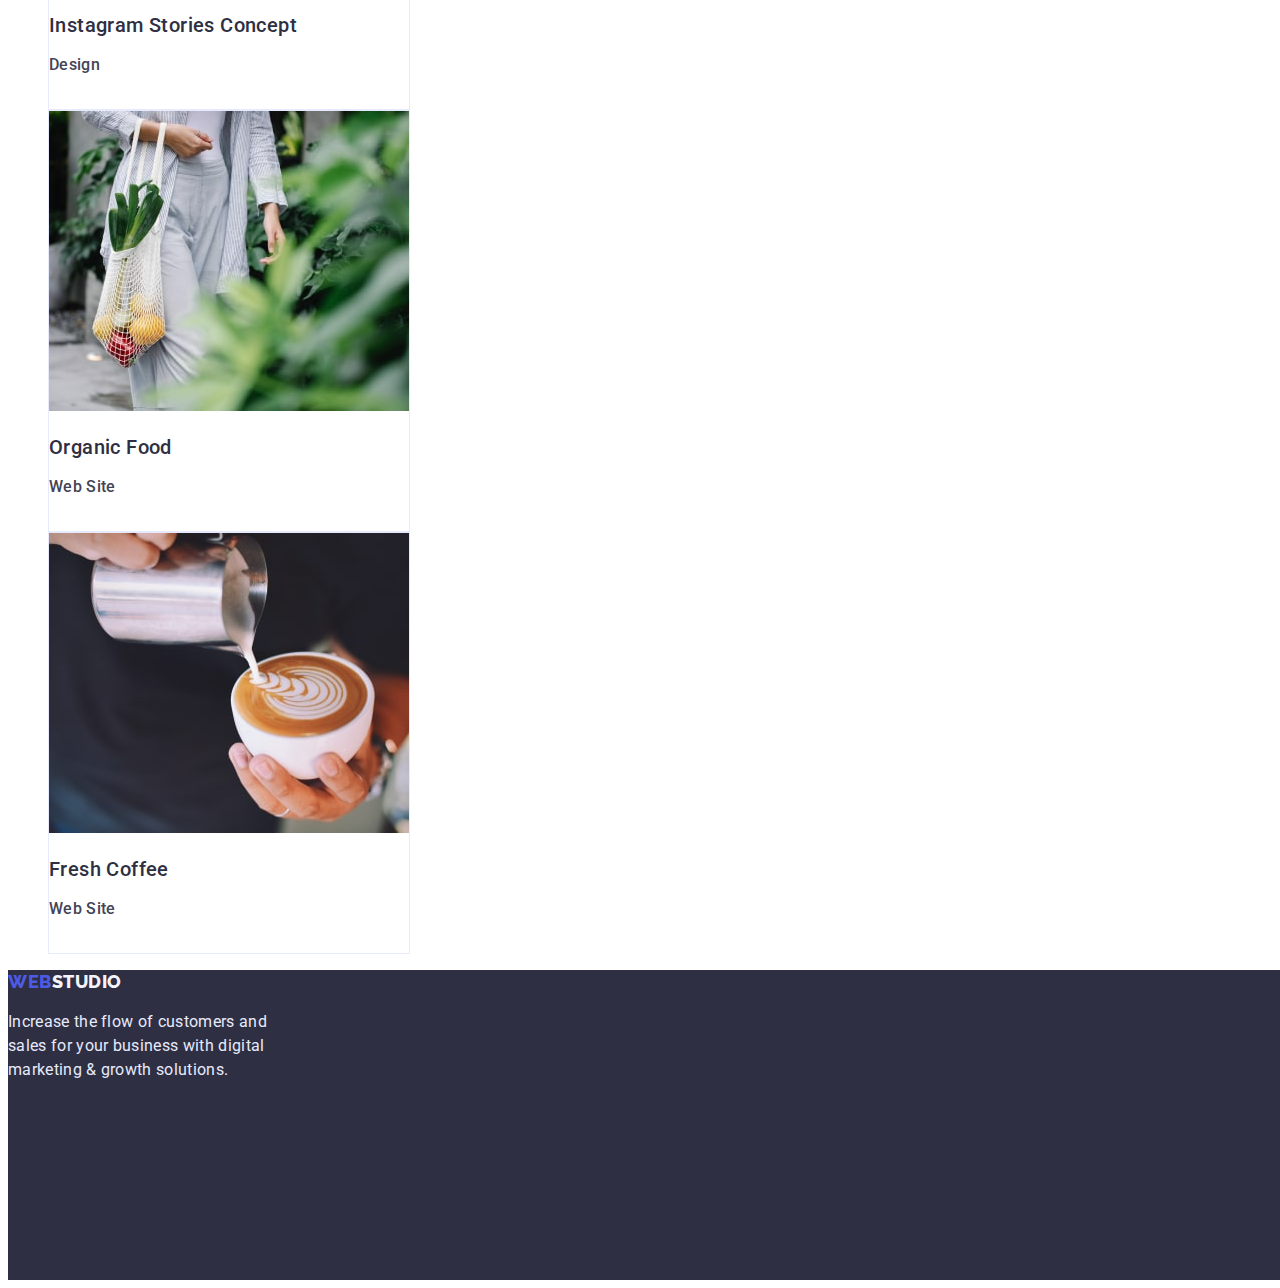
==== commit d0f693f6: "corrections v5" ====
--- a/portfolio.html
+++ b/portfolio.html
@@ -28,7 +28,8 @@
       </address>
     </header>
     <main>
-      <section>
+        <section class="portfolio">
+        <h1 hidden>Our Products</h1>
         <ul class="list">
           <li><button type="button" class="portfolio-buttons">All</button></li>
           <li><button type="button" class="portfolio-buttons">Web Site</button></li>
@@ -36,52 +37,49 @@
           <li><button type="button" class="portfolio-buttons">Design</button></li>
           <li><button type="button" class="portfolio-buttons">Marketing</button></li>
         </ul>
-      </section>
-      <section class="portfolio">
-        <h1 hidden>Our Products</h1>
         <ul class="list">
           <li class="portfolio-item">
-            <a href="" class="portfolio-link"><img src="./images/portfolio/bankapp.jpg" alt="Illustration of banking app" width="360" height="300">
+            <a href="" class="link"><img src="./images/portfolio/bankapp.jpg" alt="Illustration of banking app" width="360" height="300">
             <h2 class="portfolio-title">Banking App Interface Concept</h2>
             <p class="portfolio-description">App</p></a>
           </li>
           <li class="portfolio-item">
-            <a href="" class="portfolio-link"><img src="./images/portfolio/cashless.jpg" alt="Payment with phone" width="360" height="300">
+            <a href="" class="link"><img src="./images/portfolio/cashless.jpg" alt="Payment with phone" width="360" height="300">
             <h2 class="portfolio-title">Cashless Payment</h2>
             <p class="portfolio-description">Marketing</p></a>
           </li>
           <li class="portfolio-item">
-              <a href="" class="portfolio-link"><img src="./images/portfolio/meditationapp.jpg" width="360" height="300" alt="Illustration of meditation app">
-              <h2 class="portfolio-title">Meditaion App</h2>
+              <a href="" class="link"><img src="./images/portfolio/meditationapp.jpg" width="360" height="300" alt="Illustration of meditation app">
+              <h2 class="portfolio-title">Meditation App</h2>
             <p class="portfolio-description">App</p></a>
           </li>
           <li class="portfolio-item">
-            <a href="" class="portfolio-link"><img src="./images/portfolio/taxi.jpg" width="360" height="300" alt="Man is driving a car">
+            <a href="" class="link"><img src="./images/portfolio/taxi.jpg" width="360" height="300" alt="Man is driving a car">
             <h2 class="portfolio-title">Taxi Service</h2>
             <p class="portfolio-description">Marketing</p></a>
           </li>
           <li class="portfolio-item">
-            <a href="" class="portfolio-link"><img src="./images/portfolio/illustrations.jpg" width="360" height="300" alt="Opened screen illustrations app">
+            <a href="" class="link"><img src="./images/portfolio/illustrations.jpg" width="360" height="300" alt="Opened screen illustrations app">
             <h2 class="portfolio-title">Screen Illustrations</h2>
             <p class="portfolio-description">Design</p></a>
           </li>
           <li class="portfolio-item">
-            <a href="" class="portfolio-link"><img src="./images/portfolio/courses.jpg" width="360" height="300" alt="Woman is listening to music">
+            <a href="" class="link"><img src="./images/portfolio/courses.jpg" width="360" height="300" alt="Woman is listening to music">
             <h2 class="portfolio-title">Online Courses</h2>
             <p class="portfolio-description">Marketing</p></a>
           </li>
           <li class="portfolio-item">
-            <a href="" class="portfolio-link"><img src="./images/portfolio/instagramconcept.jpg" width="360" height="300" alt="Design concept">
+            <a href="" class="link"><img src="./images/portfolio/instagramconcept.jpg" width="360" height="300" alt="Design concept">
             <h2 class="portfolio-title">Instagram Stories Concept</h2>
             <p class="portfolio-description">Design</p></a>
           </li>
           <li class="portfolio-item">
-            <a href="" class="portfolio-link"><img src="./images/portfolio/organic.jpg" width="360" height="300" alt="Woman is carrying products">
+            <a href="" class="link"><img src="./images/portfolio/organic.jpg" width="360" height="300" alt="Woman is carrying products">
             <h2 class="portfolio-title">Organic Food</h2>
             <p class="portfolio-description">Web Site</p></a>
           </li>
           <li class="portfolio-item">
-            <a href="" class="portfolio-link"><img src="./images/portfolio/coffee.jpg" width="360" height="300" alt="Man is making a coffee">
+            <a href="" class="link"><img src="./images/portfolio/coffee.jpg" width="360" height="300" alt="Man is making a coffee">
             <h2 class="portfolio-title">Fresh Coffee</h2>
             <p class="portfolio-description">Web Site</p></a>
           </li>
--- a/css/styles.css
+++ b/css/styles.css
@@ -9,6 +9,7 @@
     --button-hover:#404BBF;
     --white: #FFFFFF;
     --cornflower: #E7E9FC;
+    --slate: #434455;
     }
 body {
     font-family: 'Roboto', sans-serif;
@@ -29,6 +30,7 @@
 text-decoration: none;
 color: var(--brand-color);
 }
+
 .logo-color-header {
 color: var(--navy-blue);
 }
@@ -36,14 +38,17 @@
     list-style: none;
 }
 
-.link  {
+.link {
     font-family: 'Roboto', sans-serif;
 font-weight: 500;
 font-size: 16px;
 line-height: 1.5;
 letter-spacing: 0.02em;
-text-decoration-line: none;
-color: var(--navy-blue);
+text-decoration: none;
+color: var(--navy-blue);
+}
+.contacts {
+    font-style: normal;
 }
 .mail-tel {
     font-style: normal;
@@ -101,7 +106,7 @@
 letter-spacing: 0.02em;
 color: var(--navy-blue);
 }
-.advantages-text {
+.text-style {
     font-size: 16px;
 line-height: 1.5;
 letter-spacing: 0.02em;
@@ -134,13 +139,6 @@
 letter-spacing: 0.02em;
 color: var(--navy-blue);
 }
-.team-profesion {
-font-weight: 400;
-font-size: 16px;
-line-height: 1.5;
-letter-spacing: 0.02em;
-color: var(--text-color);
-}
 /*footer*/
 .footer {
     background-color: var(--navy-blue);
@@ -179,7 +177,8 @@
 border-radius: 4px;
 cursor: pointer;
 }
-.portfolio-buttons:hover {
+.portfolio-buttons:hover,
+.portfolio-buttons:focus {
 background-color: var(--button-hover);
 color: var(--white);
 }
@@ -207,5 +206,5 @@
 font-size: 16px;
 line-height: 1.5;
 letter-spacing: 0.02em;
-color: var(--navy-blue);
+color: var(--slate);
 }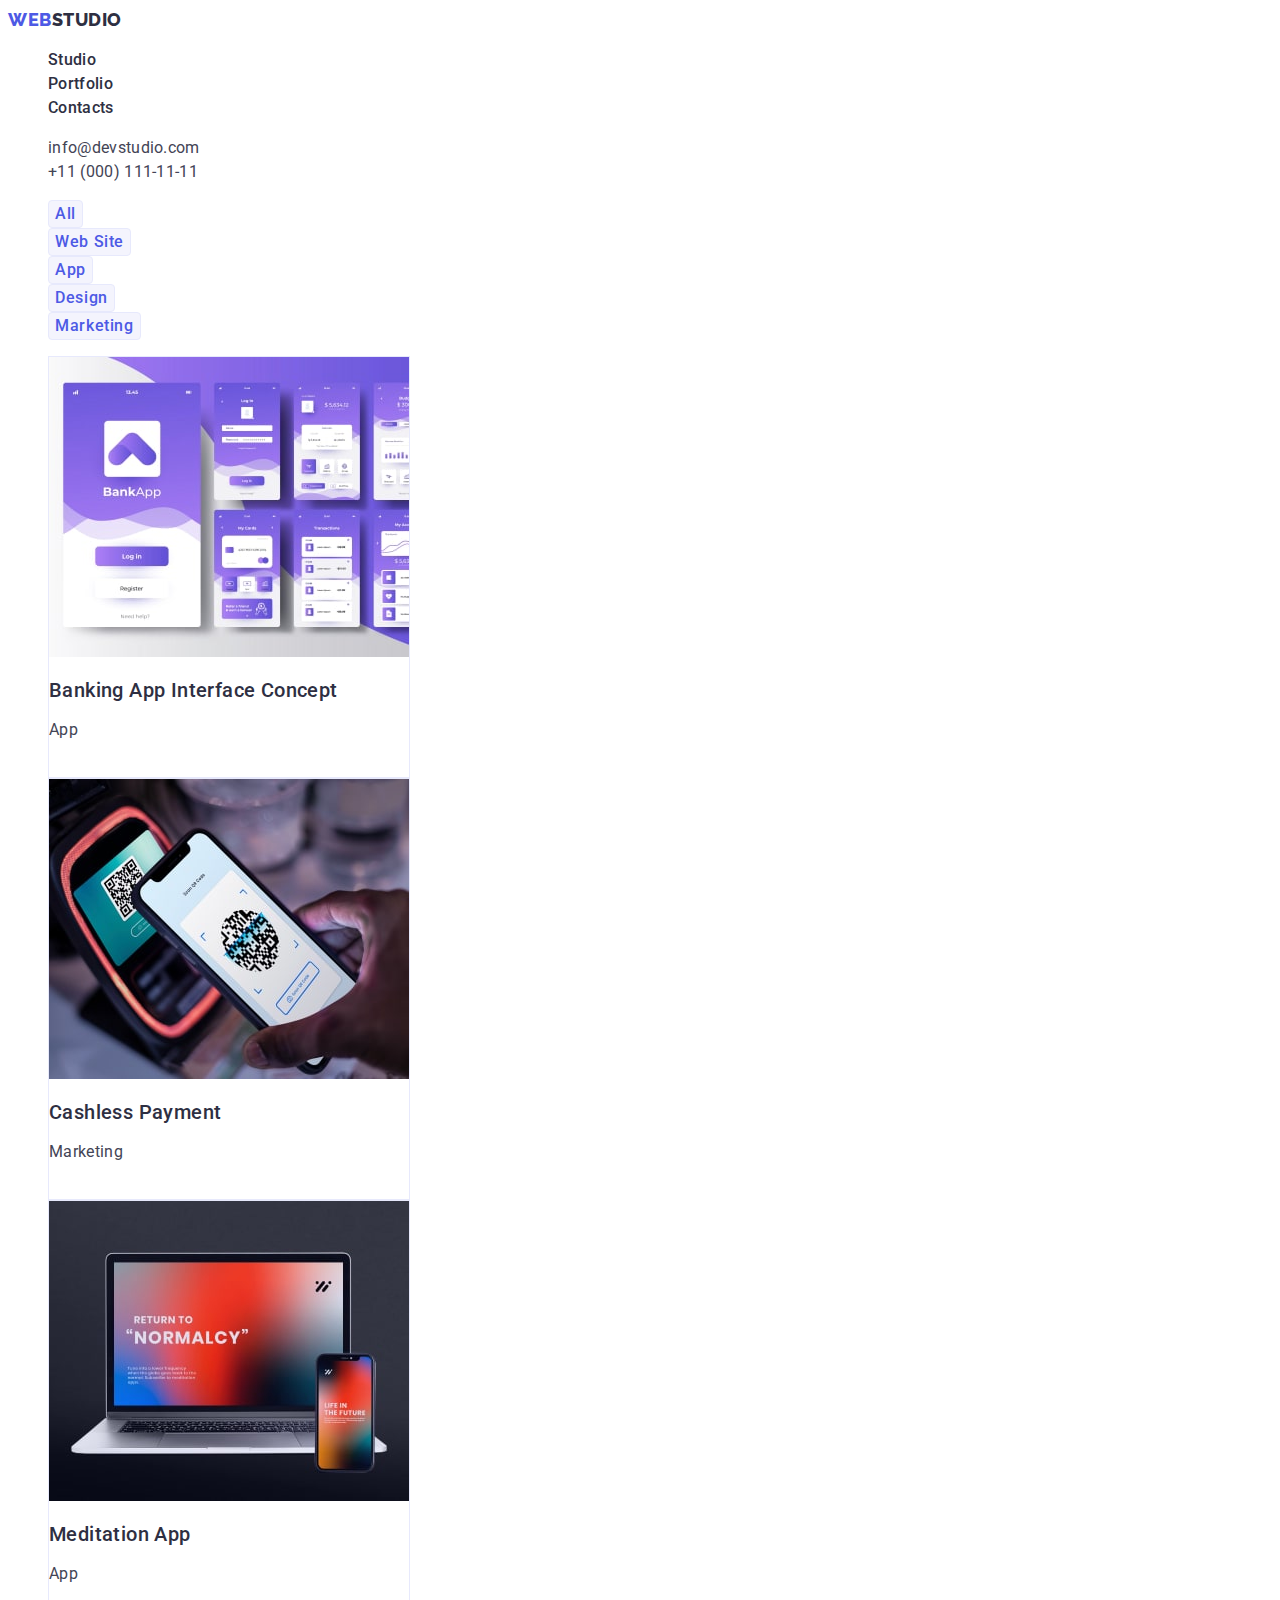
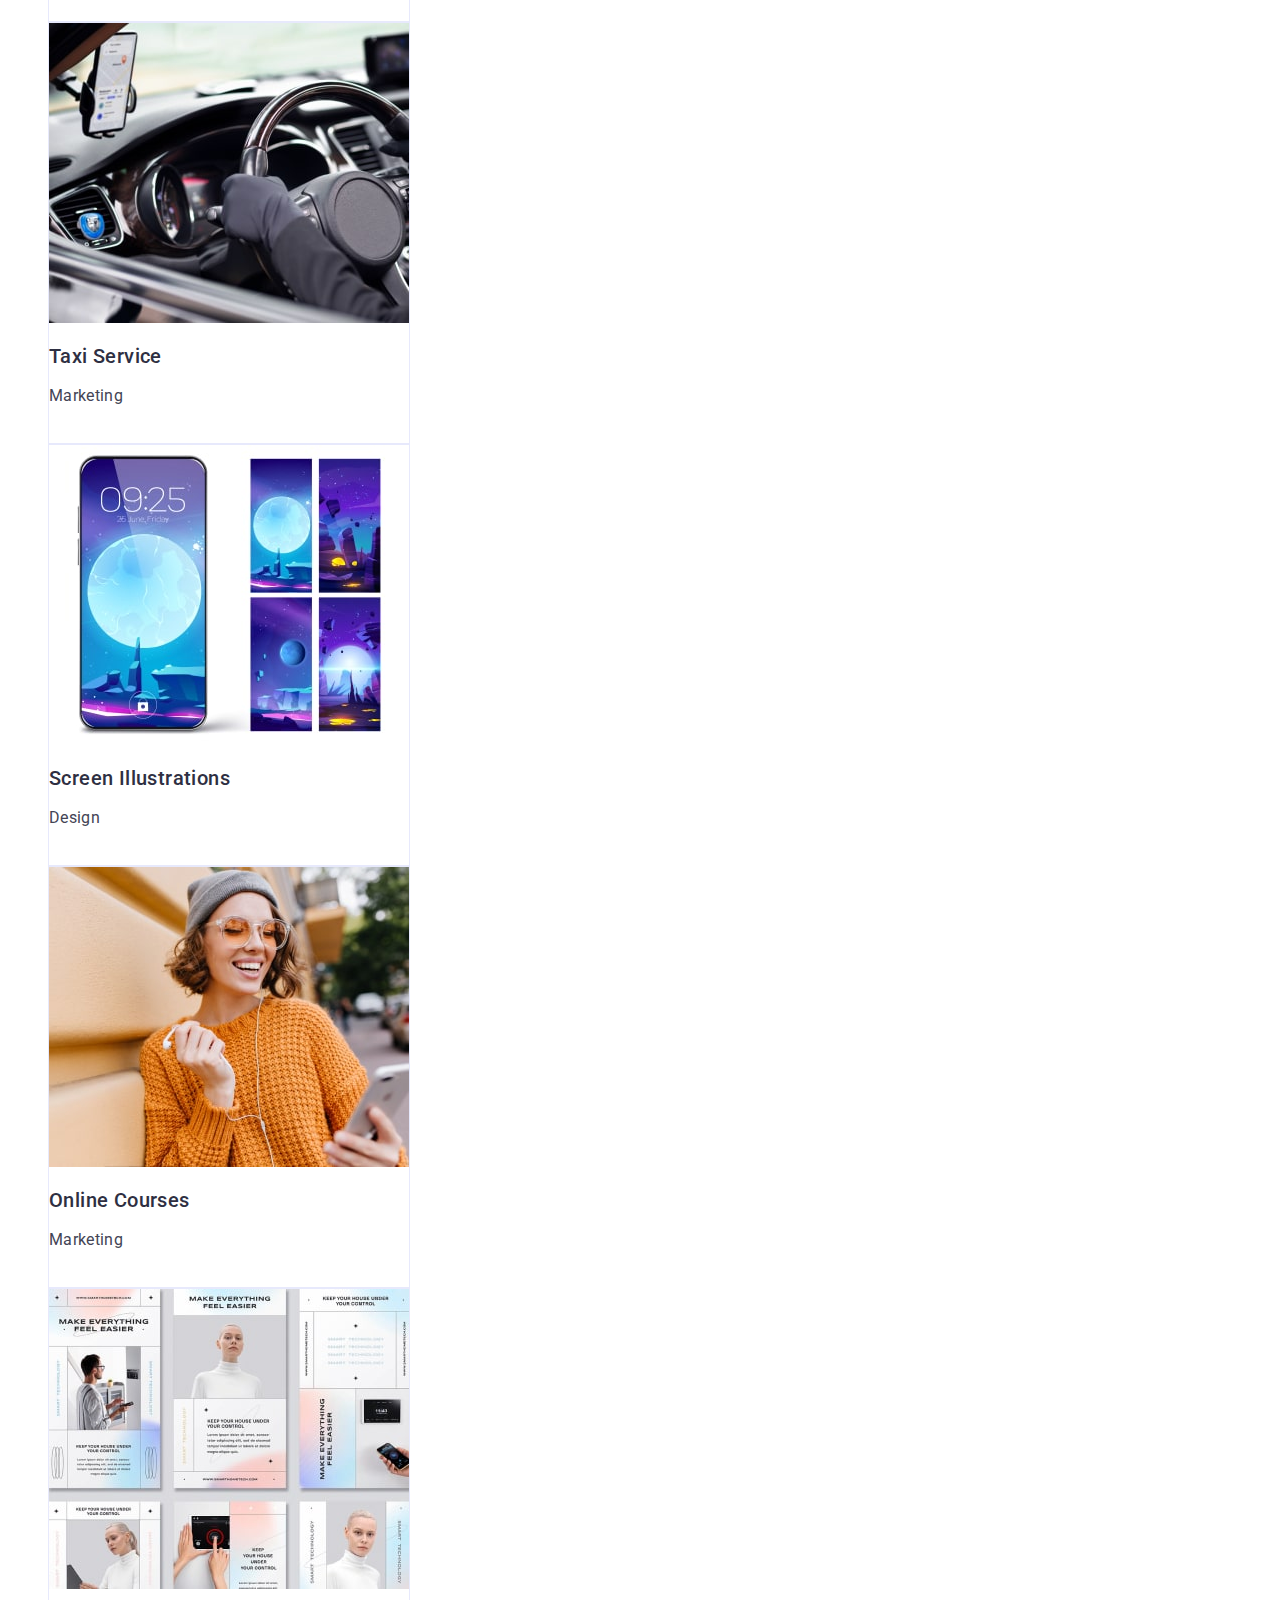
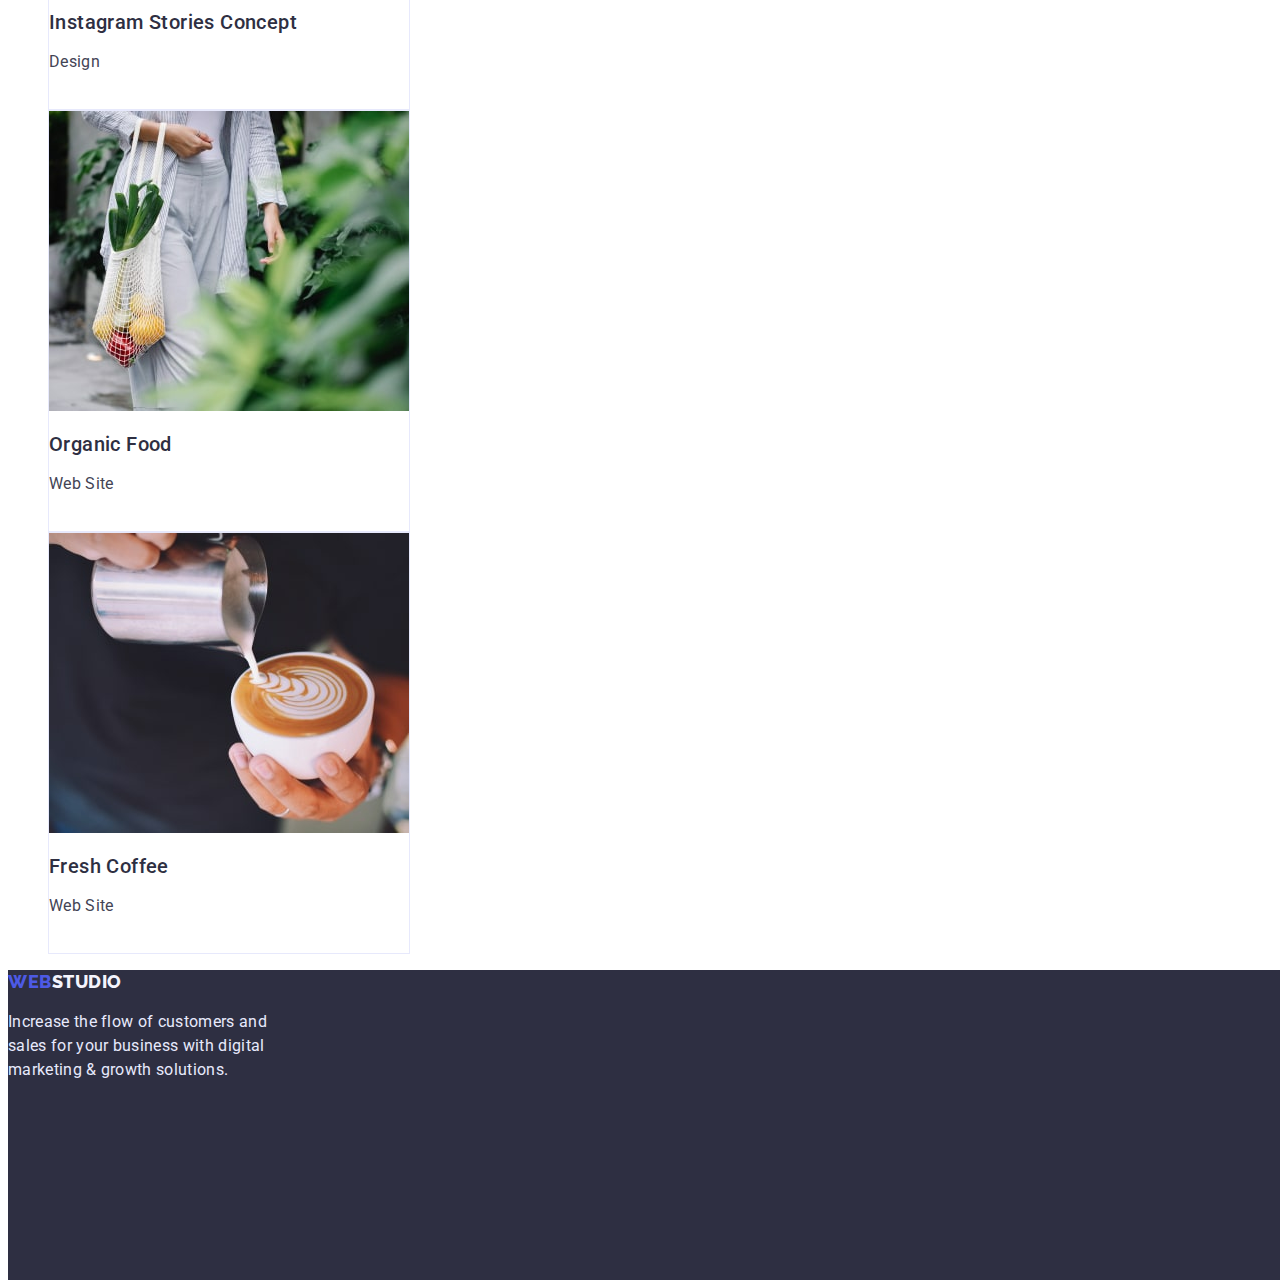
==== commit 73d57e27: "corrections last(hope)" ====
--- a/portfolio.html
+++ b/portfolio.html
@@ -13,11 +13,11 @@
   <body>
     <header>
       <nav>
-        <a href="./index.html" class="logo">Web<span class="logo-color-header">Studio</span></a>
+        <a href="./index.html" class="logo link">Web<span class="logo-color-header">Studio</span></a>
         <ul class="list">
-          <li><a href="./index.html" class="link">Studio</a></li>
-          <li><a href="./portfolio.html" class="link">Portfolio</a></li>
-          <li><a href="" class="link">Contacts</a></li>
+          <li><a href="./index.html" class="navigation link">Studio</a></li>
+          <li><a href="./portfolio.html" class="navigation link">Portfolio</a></li>
+          <li><a href="" class="navigation link">Contacts</a></li>
         </ul>
       </nav>
       <address class="contacts">
@@ -87,7 +87,7 @@
       </section>
     </main>
     <footer class="footer">
-      <a href="./index.html" class="logo">Web<span class="logo-color-footer">Studio</span></a>
+      <a href="./index.html" class="logo link">Web<span class="logo-color-footer">Studio</span></a>
       <p class="footer-text">
         Increase the flow of customers and sales for your business with digital
         marketing & growth solutions.
--- a/css/styles.css
+++ b/css/styles.css
@@ -37,15 +37,17 @@
 .list {
     list-style: none;
 }
-
+.navigation {
+font-family: 'Roboto', sans-serif;
+font-weight: 500;
+font-size: 16px;
+line-height: 1.5;
+letter-spacing: 0.02em;
+text-decoration: none;
+color: var(--navy-blue);
+}
 .link {
-    font-family: 'Roboto', sans-serif;
-font-weight: 500;
-font-size: 16px;
-line-height: 1.5;
-letter-spacing: 0.02em;
-text-decoration: none;
-color: var(--navy-blue);
+    text-decoration: none;
 }
 .contacts {
     font-style: normal;
@@ -164,6 +166,7 @@
 }
 /*portfolio*/
 .portfolio-buttons {
+    font-family: 'Roboto', sans-serif;
 font-weight: 500;
 font-size: 16px;
 line-height: 1.5;
